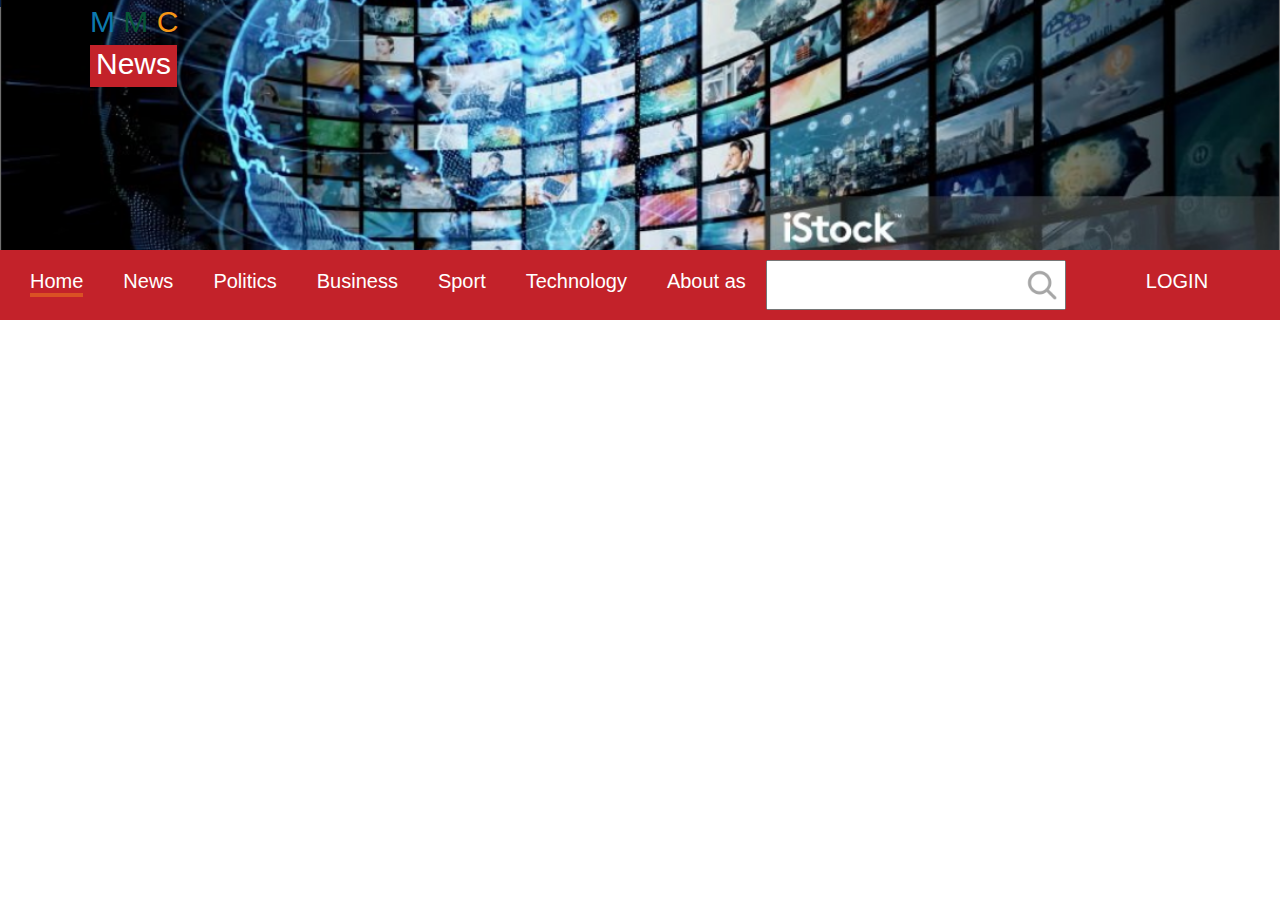
==== index.html @ 2111e3d0 "nav-bar final atemt" ====
<!DOCTYPE html>
<html lang="en">
<head>
    <meta charset="UTF-8">
    <meta name="viewport" content="width=device-width, initial-scale=1.0">
    <title>HF2M</title>
    <link rel="stylesheet" href="Style/style.css">
</head>
<body>
    <header>
        <div class="bgimg">
            <img src="asedes/img/BGIMG.png" alt="bake grawind img">
        </div>
        <div class="logo">
            <img src="asedes/img/LOGO.png" alt="logo">
            <div class="logotext">
                <span class="blue">M</span>
                <span class="green">M</span>
                <span class="orange">C</span>
            </div>
            <div class="logoNews">News</div>
        </div>
        <nav class="nav_bar">
            <div class="nav_item">
                <ul>
                    <li>
                        <a href="#" active = true>Home</a>
                        <div class="nav_item_underline"></div>
                    </li>

                    <li id="admen">
                        <a href="#" active = false>News</a>
                        <div class="nav_item_underline"></div>
                    </li>

                    <li>
                        <a href="#" active = false>Politics</a>
                        <div class="nav_item_underline"></div>
                    </li>

                    <li>
                        <a href="#" active = false>Business</a>
                        <div class="nav_item_underline"></div>
                    </li>

                    <li>
                        <a href="#" active = false>Sport</a>
                        <div class="nav_item_underline"></div>
                    </li>
                    
                    <li>
                        <a href="#" active = false>Technology</a>
                        <div class="nav_item_underline"></div>
                    </li>

                    <li>
                        <a href="#" active = false>About as</a>
                        <div class="nav_item_underline"></div>
                    </li>

                    <div class="sarch">
                        <input type="text" class="sharth" name="sarch">
                        <img src="asedes/img/sarch.png" alt="sarch">
                    </div>
                    
                    <li>
                        <a href="#" log_in = false>LOGIN</a>
                        <div class="nav_item_underline"></div>
                    </li>

                </ul>
            </div>
        </nav>
        
    </header>

    <main>
    </main>
</body>
</html>
---- Style/style.css ----
:root{
    /* color */
    --bgnav: #c3222a;
}

*{
    margin: 0;
    padding: 0;
    font-family: 'Segoe UI', Tahoma, Geneva, Verdana, sans-serif;
    box-sizing: border-box;
    /* background-color: #30070756; */
}

.bgimg img{
    width: 100%;
    height: 250px;
    object-fit: cover;
    display: block;
}

.logo{
    position: absolute;
    top: 0;
    width: 200px;
    font-size: 30px;
}

.logo .logoimg{
    width: 135px;
    height: 135px;
    color: #000;
}

.logo img{
    position: inherit;
    top: -20px;
    left: -20px;
    width: 135px;
}

.logo .logotext{
    top: 5px;
    left: 90px;
    position: inherit;
    color: #300707;
}

.logotext .blue{
    color: #0d79ae;
}

.logotext .green{
    color: #075636;
}

.logotext .orange{
    color: #f69616;
}

.logo .logoNews{
    position: inherit;
    top: 45px;
    left: 90px;
    color: #fff;
    background-color: var(--bgnav);
    padding: 6px;
    padding-top: 2px;
}

.nav_bar{
    background-color:  var(--bgnav);
    padding: 20px 10px;
    display: flex;
    height: 70px;
}

.nav_item{
    display: flex;
}

.nav_item ul{
    justify-content: space-between;
    display: flex;
}

.nav_item li{
    display: inline-block;
    text-decoration: none;
    font-size: 20px;
    padding: 0 20px;
}

.nav_item li:last-child{
    margin-left: 60px;
}

.nav_item a{
    display: block;
    text-decoration: none;
    color: #fff;
}

.nav_item a:hover{
    color: #fcc7c7;
}

.nav_item_underline{
    display: block;
    width: 0px;
    height: 2px;
    border: 2px solid  var(--bgnav);
    transition: .5s;
}

.nav_item a:hover ~ .nav_item_underline{
    width: 100%;
    border: 2px solid #da5124;
    transition: .5s;
}

.nav_item a[active = true] ~ .nav_item_underline{
    width: 100%;
    border: 2px solid #da5124;
}

.nav_item .sarch{
position: relative;
}

.sarch input{
    margin-top: -10px;
    width: 300px;
    height: 50px;
}

.sarch img{
    margin-top: -5px;
    position: absolute;
    right: 5px;
}

.nav_item a[log_in = true]{
    display: none;
}
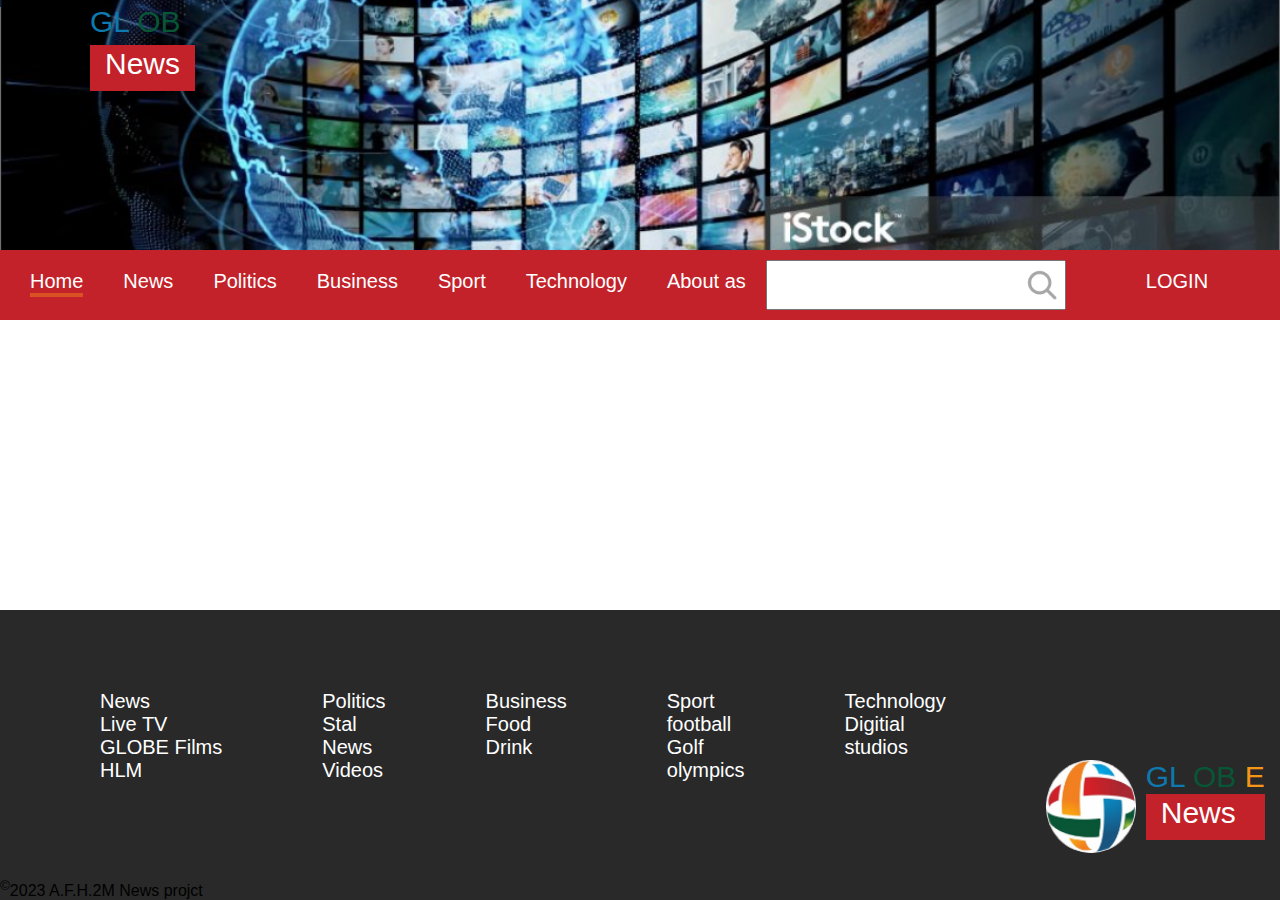
==== commit 8da5112c: "footer" ====
--- a/index.html
+++ b/index.html
@@ -6,75 +6,144 @@
     <title>HF2M</title>
     <link rel="stylesheet" href="Style/style.css">
 </head>
-<body>
-    <header>
-        <div class="bgimg">
-            <img src="asedes/img/BGIMG.png" alt="bake grawind img">
-        </div>
-        <div class="logo">
-            <img src="asedes/img/LOGO.png" alt="logo">
-            <div class="logotext">
-                <span class="blue">M</span>
-                <span class="green">M</span>
-                <span class="orange">C</span>
+    <body>
+        <header>
+            <div class="bgimg">
+                <img src="asedes/img/BGIMG.png" alt="bake grawind img">
             </div>
-            <div class="logoNews">News</div>
-        </div>
-        <nav class="nav_bar">
-            <div class="nav_item">
-                <ul>
-                    <li>
-                        <a href="#" active = true>Home</a>
-                        <div class="nav_item_underline"></div>
-                    </li>
+            <div class="logo">
+                <img src="asedes/img/LOGO.png" alt="logo">
+                <div class="logotext">
+                    <span class="blue">GL</span>
+                    <span class="green">OB</span>
+                    <span class="orange">E</span>
+                </div>
+                <div class="logoNews">News</div>
+            </div>
+            <nav class="nav_bar">
+                <div class="nav_item">
+                    <ul>
+                        <li>
+                            <a href="#" active = true>Home</a>
+                            <div class="nav_item_underline"></div>
+                        </li>
 
-                    <li id="admen">
-                        <a href="#" active = false>News</a>
-                        <div class="nav_item_underline"></div>
-                    </li>
+                        <li id="admen">
+                            <a href="#" active = false>News</a>
+                            <div class="nav_item_underline"></div>
+                        </li>
 
-                    <li>
-                        <a href="#" active = false>Politics</a>
-                        <div class="nav_item_underline"></div>
-                    </li>
+                        <li>
+                            <a href="#" active = false>Politics</a>
+                            <div class="nav_item_underline"></div>
+                        </li>
 
-                    <li>
-                        <a href="#" active = false>Business</a>
-                        <div class="nav_item_underline"></div>
-                    </li>
+                        <li>
+                            <a href="#" active = false>Business</a>
+                            <div class="nav_item_underline"></div>
+                        </li>
 
-                    <li>
-                        <a href="#" active = false>Sport</a>
-                        <div class="nav_item_underline"></div>
-                    </li>
-                    
-                    <li>
-                        <a href="#" active = false>Technology</a>
-                        <div class="nav_item_underline"></div>
-                    </li>
+                        <li>
+                            <a href="#" active = false>Sport</a>
+                            <div class="nav_item_underline"></div>
+                        </li>
+                        
+                        <li>
+                            <a href="#" active = false>Technology</a>
+                            <div class="nav_item_underline"></div>
+                        </li>
 
-                    <li>
-                        <a href="#" active = false>About as</a>
-                        <div class="nav_item_underline"></div>
-                    </li>
+                        <li>
+                            <a href="#" active = false>About as</a>
+                            <div class="nav_item_underline"></div>
+                        </li>
 
-                    <div class="sarch">
-                        <input type="text" class="sharth" name="sarch">
-                        <img src="asedes/img/sarch.png" alt="sarch">
+                        <div class="sarch">
+                            <input type="text" class="sharth" name="sarch">
+                            <img src="asedes/img/sarch.png" alt="sarch">
+                        </div>
+                        
+                        <li>
+                            <a href="#" log_in = false>LOGIN</a>
+                            <div class="nav_item_underline"></div>
+                        </li>
+
+                    </ul>
+                </div>
+            </nav>
+            
+        </header>
+
+        <main>
+            
+        </main>
+
+        <footer>
+            <div class="F_left">
+                <div class="F_top">
+                    <div class="f_News">
+                        <ul>
+                            <li><a href="#">News</a></li>
+                            <li><a href="#">Live TV</a></li>
+                            <li><a href="#">GLOBE Films</a></li>
+                            <li><a href="#">HLM</a></li>
+                        </ul>
+                    </div>
+                    <div class="f_Politics">
+                        <ul>
+                            <li><a href="#">Politics</a></li>
+                            <li><a href="#">Stal</a></li>
+                            <li><a href="#">News</a></li>
+                            <li><a href="#">Videos</a></li>
+                        </ul>
+                    </div>
+                    <div class="f_Business">
+                        <ul>
+                            <li><a href="#">Business</a></li>
+                            <li><a href="#">Food</a></li>
+                            <li><a href="#">Drink</a></li>
+                        </ul>
+                    </div>
+                    <div class="f_Sport">
+                        <ul>
+                            <li><a href="#">Sport</a></li>
+                            <li><a href="#">football</a></li>
+                            <li><a href="#">Golf</a></li>
+                            <li><a href="#">olympics</a></li>
+                        </ul>
+                    </div>
+                    <div class="f_Technology">
+                        <ul>
+                            <li><a href="#">Technology</a></li>
+                            <li><a href="#">Digitial</a></li>
+                            <li><a href="#">studios</a></li>
+                        </ul>
+                    </div>
+                </div>
+                
+                <div class="F_bottom">
+                    <div class="copy_rigth"><sup>&copy;</sup>2023 A.F.H.2M News projct</div>
+                </div>
+                
+            </div>
+            
+            <div class="F_rigth">
+                <div class="F_logo">
+                    <div class="logoimg">
+                        <img src="asedes/img/LOGO_F.png" alt="logo">
+                    </div>
+                    <div class="text">
+                        <div class="logotext">
+                            <span class="blue">GL</span>
+                            <span class="green">OB</span>
+                            <span class="orange">E</span>
+                        </div>
+                        <div class="logoNews">News</div>
                     </div>
                     
-                    <li>
-                        <a href="#" log_in = false>LOGIN</a>
-                        <div class="nav_item_underline"></div>
-                    </li>
-
-                </ul>
+                </div>
             </div>
-        </nav>
-        
-    </header>
-
-    <main>
-    </main>
-</body>
+            
+        </footer>
+    </body>
 </html>--- a/Style/style.css
+++ b/Style/style.css
@@ -1,6 +1,20 @@
 :root{
     /* color */
     --bgnav: #c3222a;
+    --ligth_bgnav:#fcc7c7;
+    --blue:#0d79ae;
+    --footer:#292929;
+    --ligth_footer:#7a7a7a;
+    --green:#075636;
+    --orange:#f69616;
+    --white:#fff;
+    --dake_orange:#da5124;
+
+    /* sizes */
+    --footer_height: 290px;
+    --bging_height: 250px;
+    --nav_bar_height: 70px;
+    --header_height: (var(--bging_height) + var(--nav_bar_height));
 }
 
 *{
@@ -13,7 +27,7 @@
 
 .bgimg img{
     width: 100%;
-    height: 250px;
+    height: var(--bging_height);
     object-fit: cover;
     display: block;
 }
@@ -39,39 +53,41 @@
 }
 
 .logo .logotext{
+    cursor: default;
+    position: inherit;
     top: 5px;
     left: 90px;
-    position: inherit;
-    color: #300707;
+    
 }
 
 .logotext .blue{
-    color: #0d79ae;
+    color: var(--blue);
 }
 
 .logotext .green{
-    color: #075636;
+    color: var(--green);
 }
 
 .logotext .orange{
-    color: #f69616;
+    color: var(--orange);
 }
 
 .logo .logoNews{
+    cursor: default;
     position: inherit;
     top: 45px;
     left: 90px;
-    color: #fff;
+    color: var(--white);
     background-color: var(--bgnav);
-    padding: 6px;
-    padding-top: 2px;
+    padding: 2px 15px 10px 15px;
 }
 
 .nav_bar{
+    width: 100%;
     background-color:  var(--bgnav);
     padding: 20px 10px;
     display: flex;
-    height: 70px;
+    height: var(--nav_bar_height);
 }
 
 .nav_item{
@@ -85,7 +101,6 @@
 
 .nav_item li{
     display: inline-block;
-    text-decoration: none;
     font-size: 20px;
     padding: 0 20px;
 }
@@ -97,11 +112,11 @@
 .nav_item a{
     display: block;
     text-decoration: none;
-    color: #fff;
+    color: var(--white);
 }
 
 .nav_item a:hover{
-    color: #fcc7c7;
+    color: var(--ligth_bgnav);
 }
 
 .nav_item_underline{
@@ -114,13 +129,13 @@
 
 .nav_item a:hover ~ .nav_item_underline{
     width: 100%;
-    border: 2px solid #da5124;
+    border: 2px solid var(--dake_orange);
     transition: .5s;
 }
 
 .nav_item a[active = true] ~ .nav_item_underline{
     width: 100%;
-    border: 2px solid #da5124;
+    border: 2px solid var(--dake_orange);
 }
 
 .nav_item .sarch{
@@ -141,4 +156,70 @@
 
 .nav_item a[log_in = true]{
     display: none;
-}+}
+
+/* MAIN */
+main{
+    height: calc(100vh - (var(--header_height) + var(--footer_height)));
+}
+
+/* FOOTER */
+footer{
+    position: relative;
+    width: 100%;
+    height: var(--footer_height);
+    background-color: var(--footer);
+    display: flex;
+}
+
+footer .F_top{
+    display: flex;
+    margin: 30px 50px;
+}
+
+.F_top ul{
+    margin: 50px;
+}
+
+.F_top li{
+    list-style: none;
+    font-size: 20px;
+}
+
+.F_top a{
+    display: block;
+    text-decoration: none;
+    color: var(--white);
+}
+
+.F_top a:hover{
+    color: var(--ligth_footer);
+}
+
+footer .F_bottom{
+    cursor: default;
+    position: absolute;
+    bottom: 0;
+}
+
+footer .F_rigth{
+    margin-top: 150px;
+}
+
+.F_rigth .F_logo{
+    display: flex;
+    font-size: 30px;
+}
+
+.F_logo img{
+    width: 90px;
+    margin-right: 10px;
+}
+
+.F_logo .logoNews{
+    display: block;
+    cursor: default;
+    color: var(--white);
+    background-color: var(--bgnav);
+    padding: 2px 15px 10px 15px;
+}
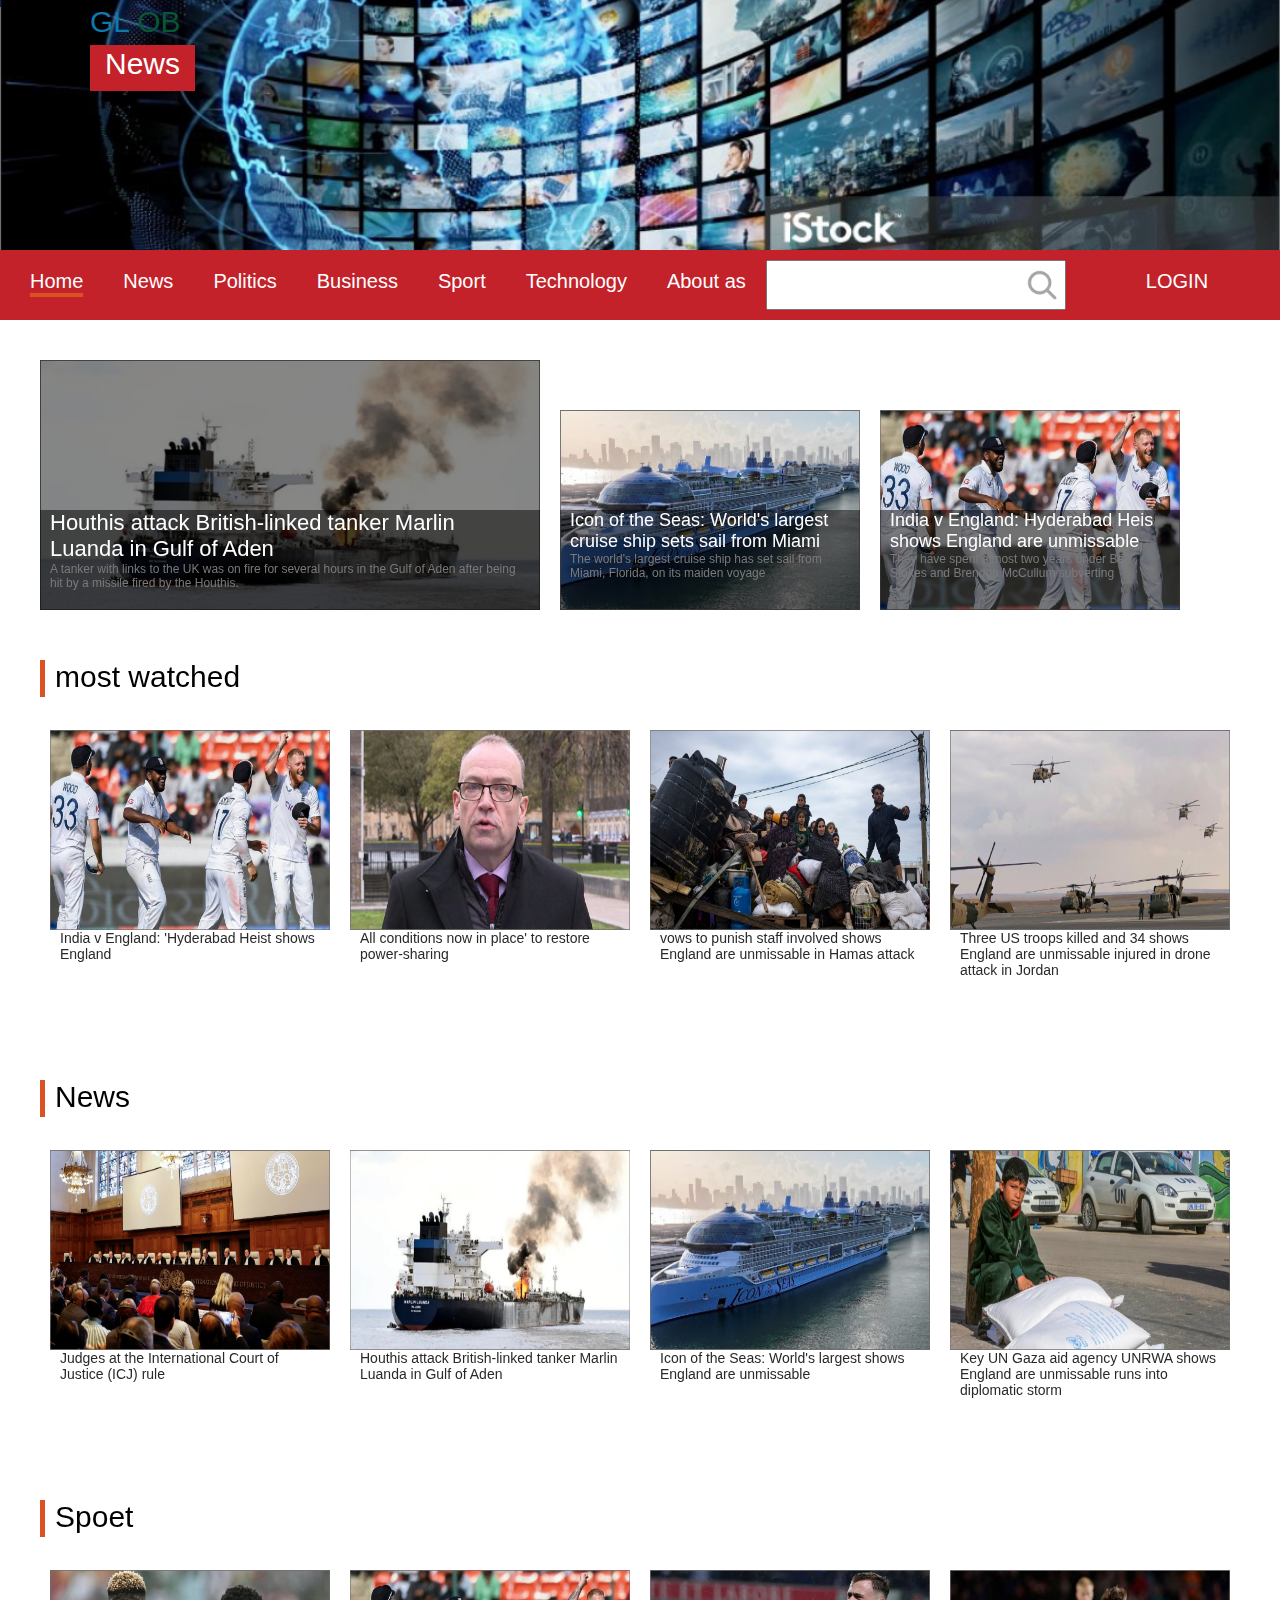
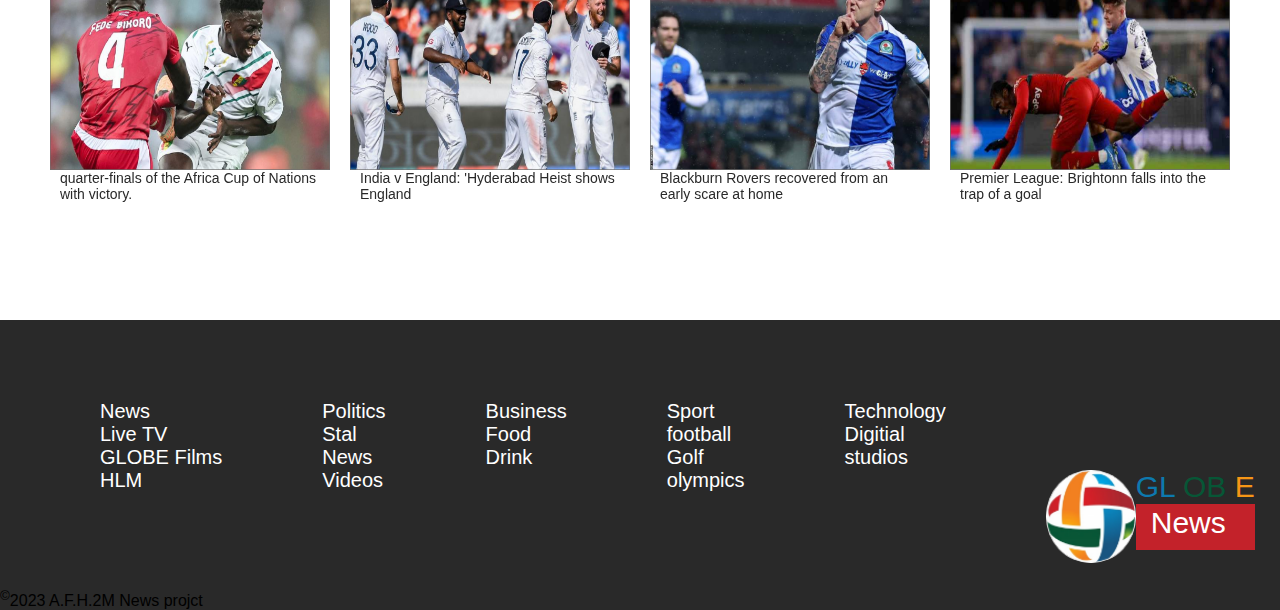
==== commit 09c6bf6d: "home content" ====
--- a/index.html
+++ b/index.html
@@ -75,7 +75,195 @@
         </header>
 
         <main>
-            
+            <div class="HOME" id="HOME">
+                <div class="hot">
+                    <div class="main_card">
+                        <img src="asedes/img/News/‏‏لقطة الشاشة (58).png" alt="">
+                        <div class="ops"></div>
+                        <div class="text">
+                            <p>Houthis attack British-linked tanker
+                                Marlin Luanda in Gulf of Aden
+                            </p>
+                            <div class="sup_title">
+                                <p>A tanker with links to the UK was on fire for several hours in the Gulf of Aden
+                                    after being hit by a missile fired by the Houthis.
+                                </p>
+                            </div>
+                            
+                        </div>
+                    </div>
+
+                    <div class="sup_card">
+                        <img src="asedes/img/News/‏‏لقطة الشاشة (63).png" alt="">
+                        <div class="text">
+                            <p>
+                                Icon of the Seas: World's largest
+                                cruise ship sets sail from Miami
+                            </p>
+                                <div class="sup_title">
+                                    <p>
+                                        The world's largest cruise ship has set sail
+                                        from Miami, Florida, on its maiden voyage
+                                    </p>
+                                </div>
+                        </div>
+                    </div>
+
+                    <div class="sup_card">
+                        <img src="asedes/img/Soprt/_132486489_stokes1.png" alt="">
+                        <div class="text">
+                            <p>
+                                India v England: Hyderabad Heis
+                                shows England are unmissable
+                            </p>
+                                <div class="sup_title">
+                                    <p>
+                                        They have spent almost two years under Ben
+                                        Stokes and Brendon McCullum subverting
+                                    </p>
+                                </div>
+                        </div>
+                    </div>
+
+                </div>
+
+                <div class="most_watched">
+                    <div class="title">most watched</div>
+                    
+                    <div class="sup_card">
+                        <img src="asedes/img/Soprt/_132486489_stokes1.png" alt="">
+                        <div class="text">
+                            <p>
+                                India v England: 'Hyderabad 
+                                Heist shows England
+                            </p>
+                        </div>
+                    </div>
+
+                    <div class="sup_card">
+                        <img src="asedes/img/News/skynews-chris-heaton-harris_6437929.png" alt="">
+                        <div class="text">
+                            <p>
+                                All conditions now in place' to 
+                                restore power-sharing 
+                            </p>
+                        </div>
+                    </div>
+
+                    <div class="sup_card">
+                        <img src="asedes/img/News/skynews-israel-gaza-rafah_6434705.png" alt="">
+                        <div class="text">
+                            <p>
+                                vows to punish staff involved shows England are unmissable
+                                in Hamas attack
+                            </p>
+                        </div>
+                    </div>
+
+                    <div class="sup_card">
+                        <img src="asedes/img/News/skynews-jordan-united-states_6436207.png" alt="">
+                        <div class="text">
+                            <p>
+                                Three US troops killed and 34 shows England are unmissable
+                                injured in drone attack in Jordan
+                            </p>
+                        </div>
+                    </div>
+
+                </div>
+
+                <div class="most_watched">
+                    <div class="title">News</div>
+                    
+                    <div class="sup_card">
+                        <img src="asedes/img/News/skynews-the-hague-court_6434004.png" alt="">
+                        <div class="text">
+                            <p>
+                                Judges at the International 
+                                Court of Justice (ICJ) rule
+                            </p>
+                        </div>
+                    </div>
+
+                    <div class="sup_card">
+                        <img src="asedes/img/News/‏‏لقطة الشاشة (58).png" alt="">
+                        <div class="text">
+                            <p>
+                                Houthis attack British-linked tanker
+                                Marlin Luanda in Gulf of Aden
+                            </p>
+                        </div>
+                    </div>
+
+                    <div class="sup_card">
+                        <img src="asedes/img/News/‏‏لقطة الشاشة (63).png" alt="">
+                        <div class="text">
+                            <p>
+                                Icon of the Seas: World's largest shows England are unmissable
+                            
+
+                            </p>
+                        </div>
+                    </div>
+
+                    <div class="sup_card">
+                        <img src="asedes/img/News/‏‏لقطة الشاشة (75).png" alt="">
+                        <div class="text">
+                            <p>
+                                Key UN Gaza aid agency UNRWA shows England are unmissable
+                                runs into diplomatic storm
+                            </p>
+                        </div>
+                    </div>
+
+                </div>
+
+                <div class="most_watched">
+                    <div class="title">Spoet</div>
+                    
+                    <div class="sup_card">
+                        <img src="asedes/img/Soprt/_132487331_emilionsuereactsaftermissedpenequatorialguineavsguinea.png" alt="">
+                        <div class="text">
+                            <p>
+                                quarter-finals of the Africa 
+                                Cup of Nations with victory.
+
+                            </p>
+                        </div>
+                    </div>
+
+                    <div class="sup_card">
+                        <img src="asedes/img/Soprt/_132486489_stokes1.png" alt="">
+                        <div class="text">
+                            <p>
+                                India v England: 'Hyderabad
+                                Heist shows England
+                            </p>
+                        </div>
+                    </div>
+
+                    <div class="sup_card">
+                        <img src="asedes/img/Soprt/_132498011_gettyimages-1970907663.png" alt="">
+                        <div class="text">
+                            <p>
+                                Blackburn Rovers recovered
+                                from an early scare at home 
+                            </p>
+                        </div>
+                    </div>
+
+                    <div class="sup_card">
+                        <img src="asedes/img/Soprt/9188366_1705959964.png" alt="">
+                        <div class="text">
+                            <p>
+                                Premier League: Brightonn
+                                falls into the trap of a goal
+                            </p>
+                        </div>
+                    </div>
+
+                </div>
+            </div>
         </main>
 
         <footer>
--- a/Style/style.css
+++ b/Style/style.css
@@ -83,6 +83,8 @@
 }
 
 .nav_bar{
+    position: sticky;
+    top: 0;
     width: 100%;
     background-color:  var(--bgnav);
     padding: 20px 10px;
@@ -160,7 +162,123 @@
 
 /* MAIN */
 main{
-    height: calc(100vh - (var(--header_height) + var(--footer_height)));
+    height: calc(100% - (var(--header_height) + var(--footer_height)));
+}
+main .HOME{
+    display: block;
+}
+.HOME .hot{
+    display: flex;
+    margin: 20px;
+    padding: 10px;
+}
+
+.HOME img{
+    display: block;
+}
+
+.hot .main_card{
+    position: relative;
+    display: block;
+    margin: 10px;
+}
+
+.hot .sup_card{
+    position: relative;
+    display: block;
+    margin: 10px;
+    margin-top: 60px;
+}
+
+main .most_watched{
+    position: relative;
+    display: flex;
+    margin: 30px;
+    padding: 10px;
+}
+
+.most_watched .title{
+    border-left: 5px solid var(--dake_orange);
+    padding: 0 0 3px 10px;
+    font-size: 30px;
+    position: absolute;
+    top: 0;
+}
+
+.most_watched .sup_card{
+    position: relative;
+    display: block;
+    margin: 10px;
+    margin-top: 60px;
+}
+
+.main_card img{
+    width: 500px;
+    height: 250px;
+}
+
+.hot .sup_card img{
+    width: 300px;
+    height: 200px;
+}
+
+.most_watched .sup_card img{
+    width: 100%;
+    height: 200px;
+}
+
+.main_card .ops{
+    position: absolute;
+    bottom: 0;
+    width: 100%;
+    height: 100%;
+    background-color: #00000079;
+    transition: 1s;
+}
+
+.main_card .ops:hover{
+    background-color: #00000041;
+    transition: .8s;
+}
+
+.main_card .text{
+    position: absolute;
+    bottom: 0;
+    width: 100%;
+    height: 100px;
+    padding: 0 10px;
+    background-color: #00000080;
+    font-size: 22px;
+    color: var(--white);
+}
+
+
+.sup_card .text{
+    position: absolute;
+    bottom: 0;
+    width: 100%;
+    height: 100px;
+    padding: 0 10px;
+    background-color: #00000080;
+    font-size: 18px;
+    color: var(--white);
+}
+
+.most_watched .sup_card{
+    width: 25%;
+    align-items: center;
+}
+
+.most_watched .sup_card .text{
+    position: relative;
+    font-size: 14px;
+    background-color: transparent;
+    color: var(--footer);
+}
+
+.sup_title p{
+    color: var(--ligth_footer);
+    font-size: 12px;
 }
 
 /* FOOTER */
@@ -213,7 +331,6 @@
 
 .F_logo img{
     width: 90px;
-    margin-right: 10px;
 }
 
 .F_logo .logoNews{
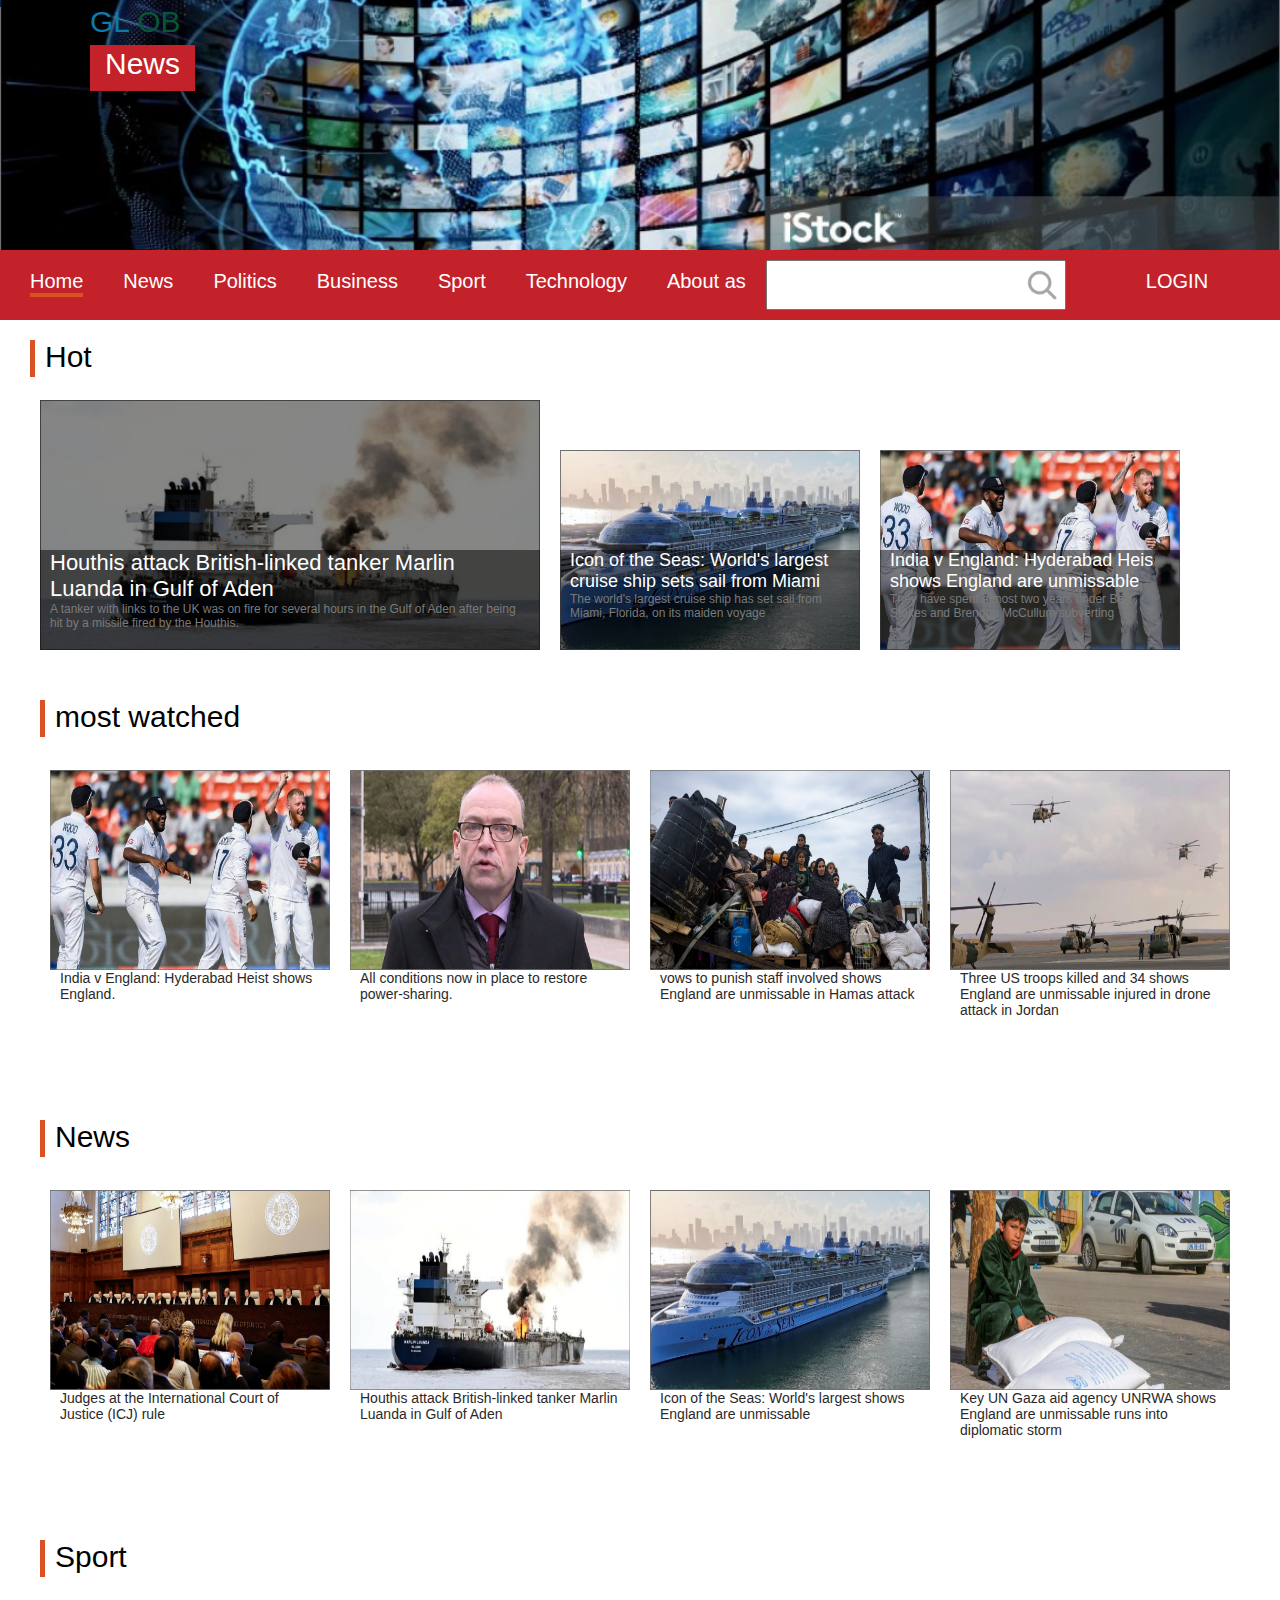
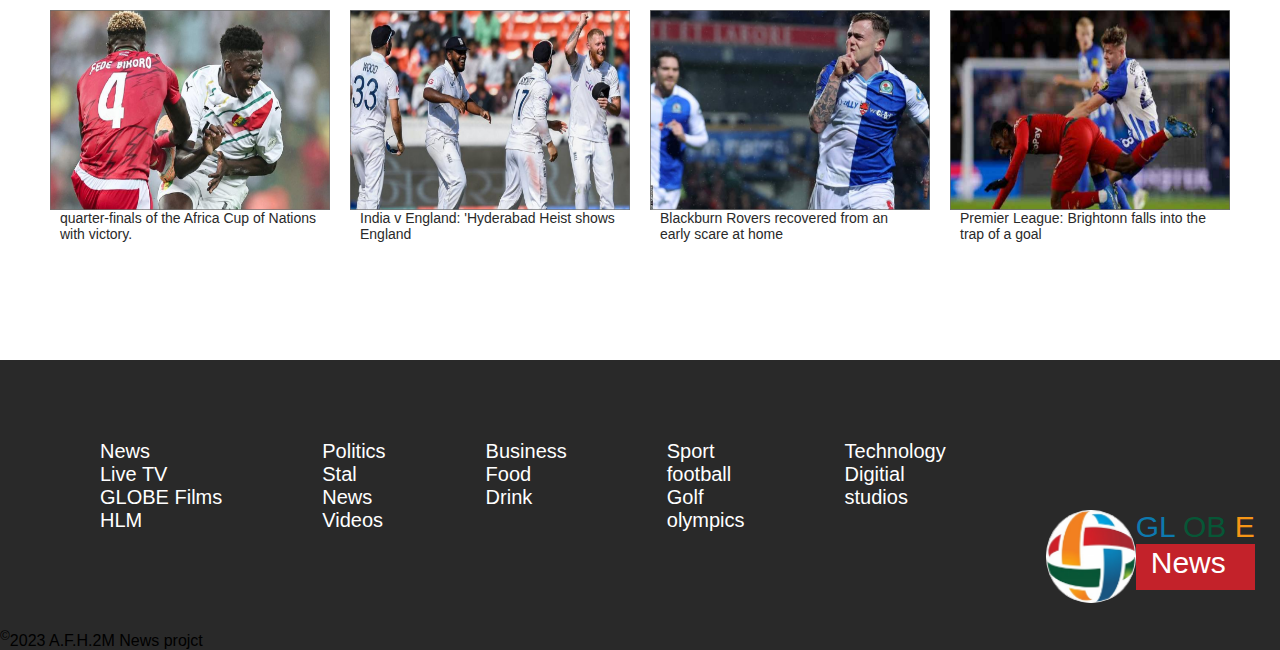
==== commit 48831d21: "News, Politics, Business, Sport, Technology pages completed" ====
--- a/index.html
+++ b/index.html
@@ -77,6 +77,8 @@
         <main>
             <div class="HOME" id="HOME">
                 <div class="hot">
+                    <div class="title">Hot</div>
+
                     <div class="main_card">
                         <img src="asedes/img/News/‏‏لقطة الشاشة (58).png" alt="">
                         <div class="ops"></div>
@@ -134,8 +136,7 @@
                         <img src="asedes/img/Soprt/_132486489_stokes1.png" alt="">
                         <div class="text">
                             <p>
-                                India v England: 'Hyderabad 
-                                Heist shows England
+                                India v England: Hyderabad Heist shows England.
                             </p>
                         </div>
                     </div>
@@ -144,18 +145,16 @@
                         <img src="asedes/img/News/skynews-chris-heaton-harris_6437929.png" alt="">
                         <div class="text">
                             <p>
-                                All conditions now in place' to 
-                                restore power-sharing 
-                            </p>
-                        </div>
-                    </div>
-
-                    <div class="sup_card">
-                        <img src="asedes/img/News/skynews-israel-gaza-rafah_6434705.png" alt="">
-                        <div class="text">
-                            <p>
-                                vows to punish staff involved shows England are unmissable
-                                in Hamas attack
+                                All conditions now in place to restore power-sharing.
+                            </p>
+                        </div>
+                    </div>
+
+                    <div class="sup_card">
+                        <img src="asedes/img/News/skynews-israel-gaza-rafah_6434705.png" alt="">
+                        <div class="text">
+                            <p>
+                                vows to punish staff involved shows England are unmissable in Hamas attack
                             </p>
                         </div>
                     </div>
@@ -164,8 +163,7 @@
                         <img src="asedes/img/News/skynews-jordan-united-states_6436207.png" alt="">
                         <div class="text">
                             <p>
-                                Three US troops killed and 34 shows England are unmissable
-                                injured in drone attack in Jordan
+                                Three US troops killed and 34 shows England are unmissable injured in drone attack in Jordan
                             </p>
                         </div>
                     </div>
@@ -219,7 +217,7 @@
                 </div>
 
                 <div class="most_watched">
-                    <div class="title">Spoet</div>
+                    <div class="title">Sport</div>
                     
                     <div class="sup_card">
                         <img src="asedes/img/Soprt/_132487331_emilionsuereactsaftermissedpenequatorialguineavsguinea.png" alt="">
@@ -262,6 +260,441 @@
                         </div>
                     </div>
 
+                </div>
+            </div>
+
+            <div class="NEWS" id="NEWS">
+                <div class="main_contant">
+                    <div class="title">News</div>
+
+                    <div class="contant_card">
+                        <img src="asedes/img/News/skynews-israel-gaza-rafah_6434705.png" alt="">
+                        <div class="text">
+                            <p>
+                                vows to punish staff involved shows England are unmissable in Hamas attack
+                            </p>
+                        </div>
+                    </div>
+
+                    <div class="contant_card">
+                        <img src="asedes/img/News/skynews-israel-gaza-rafah_6434705.png" alt="">
+                        <div class="text">
+                            <p>
+                                vows to punish staff involved shows England are unmissable in Hamas attack
+                            </p>
+                        </div>
+                    </div>
+
+                    <div class="contant_card">
+                        <img src="asedes/img/News/skynews-israel-gaza-rafah_6434705.png" alt="">
+                        <div class="text">
+                            <p>
+                                vows to punish staff involved shows England are unmissable in Hamas attack
+                            </p>
+                        </div>
+                    </div>
+
+                    <div class="contant_card">
+                        <img src="asedes/img/News/skynews-israel-gaza-rafah_6434705.png" alt="">
+                        <div class="text">
+                            <p>
+                                vows to punish staff involved shows England are unmissable in Hamas attack
+                            </p>
+                        </div>
+                    </div>
+
+                    <div class="contant_card">
+                        <img src="asedes/img/News/skynews-israel-gaza-rafah_6434705.png" alt="">
+                        <div class="text">
+                            <p>
+                                vows to punish staff involved shows England are unmissable in Hamas attack
+                            </p>
+                        </div>
+                    </div>
+
+                    <div class="contant_card">
+                        <img src="asedes/img/News/skynews-israel-gaza-rafah_6434705.png" alt="">
+                        <div class="text">
+                            <p>
+                                vows to punish staff involved shows England are unmissable in Hamas attack
+                            </p>
+                        </div>
+                    </div>
+
+                    <div class="contant_card">
+                        <img src="asedes/img/News/skynews-israel-gaza-rafah_6434705.png" alt="">
+                        <div class="text">
+                            <p>
+                                vows to punish staff involved shows England are unmissable in Hamas attack
+                            </p>
+                        </div>
+                    </div>
+
+                    <div class="contant_card">
+                        <img src="asedes/img/News/skynews-israel-gaza-rafah_6434705.png" alt="">
+                        <div class="text">
+                            <p>
+                                vows to punish staff involved shows England are unmissable in Hamas attack
+                            </p>
+                        </div>
+                    </div>
+
+                    <div class="contant_card">
+                        <img src="asedes/img/News/skynews-israel-gaza-rafah_6434705.png" alt="">
+                        <div class="text">
+                            <p>
+                                vows to punish staff involved shows England are unmissable in Hamas attack
+                            </p>
+                        </div>
+                    </div>
+                </div>
+            </div>
+
+            <div class="POLITICS" id="POLITICS">
+                <div class="main_contant">
+                    <div class="title">Politics</div>
+
+                    <div class="contant_card">
+                        <img src="asedes/img/News/skynews-israel-gaza-rafah_6434705.png" alt="">
+                        <div class="text">
+                            <p>
+                                vows to punish staff involved shows England are unmissable in Hamas attack
+                            </p>
+                        </div>
+                    </div>
+
+                    <div class="contant_card">
+                        <img src="asedes/img/News/skynews-israel-gaza-rafah_6434705.png" alt="">
+                        <div class="text">
+                            <p>
+                                vows to punish staff involved shows England are unmissable in Hamas attack
+                            </p>
+                        </div>
+                    </div>
+
+                    <div class="contant_card">
+                        <img src="asedes/img/News/skynews-israel-gaza-rafah_6434705.png" alt="">
+                        <div class="text">
+                            <p>
+                                vows to punish staff involved shows England are unmissable in Hamas attack
+                            </p>
+                        </div>
+                    </div>
+
+                    <div class="contant_card">
+                        <img src="asedes/img/News/skynews-israel-gaza-rafah_6434705.png" alt="">
+                        <div class="text">
+                            <p>
+                                vows to punish staff involved shows England are unmissable in Hamas attack
+                            </p>
+                        </div>
+                    </div>
+
+                    <div class="contant_card">
+                        <img src="asedes/img/News/skynews-israel-gaza-rafah_6434705.png" alt="">
+                        <div class="text">
+                            <p>
+                                vows to punish staff involved shows England are unmissable in Hamas attack
+                            </p>
+                        </div>
+                    </div>
+
+                    <div class="contant_card">
+                        <img src="asedes/img/News/skynews-israel-gaza-rafah_6434705.png" alt="">
+                        <div class="text">
+                            <p>
+                                vows to punish staff involved shows England are unmissable in Hamas attack
+                            </p>
+                        </div>
+                    </div>
+
+                    <div class="contant_card">
+                        <img src="asedes/img/News/skynews-israel-gaza-rafah_6434705.png" alt="">
+                        <div class="text">
+                            <p>
+                                vows to punish staff involved shows England are unmissable in Hamas attack
+                            </p>
+                        </div>
+                    </div>
+
+                    <div class="contant_card">
+                        <img src="asedes/img/News/skynews-israel-gaza-rafah_6434705.png" alt="">
+                        <div class="text">
+                            <p>
+                                vows to punish staff involved shows England are unmissable in Hamas attack
+                            </p>
+                        </div>
+                    </div>
+
+                    <div class="contant_card">
+                        <img src="asedes/img/News/skynews-israel-gaza-rafah_6434705.png" alt="">
+                        <div class="text">
+                            <p>
+                                vows to punish staff involved shows England are unmissable in Hamas attack
+                            </p>
+                        </div>
+                    </div>
+                </div>
+            </div>
+
+            <div class="BUSINESS" id="BUSINESS">
+                <div class="main_contant">
+                    <div class="title">Business</div>
+
+                    <div class="contant_card">
+                        <img src="asedes/img/News/skynews-israel-gaza-rafah_6434705.png" alt="">
+                        <div class="text">
+                            <p>
+                                vows to punish staff involved shows England are unmissable in Hamas attack
+                            </p>
+                        </div>
+                    </div>
+
+                    <div class="contant_card">
+                        <img src="asedes/img/News/skynews-israel-gaza-rafah_6434705.png" alt="">
+                        <div class="text">
+                            <p>
+                                vows to punish staff involved shows England are unmissable in Hamas attack
+                            </p>
+                        </div>
+                    </div>
+
+                    <div class="contant_card">
+                        <img src="asedes/img/News/skynews-israel-gaza-rafah_6434705.png" alt="">
+                        <div class="text">
+                            <p>
+                                vows to punish staff involved shows England are unmissable in Hamas attack
+                            </p>
+                        </div>
+                    </div>
+
+                    <div class="contant_card">
+                        <img src="asedes/img/News/skynews-israel-gaza-rafah_6434705.png" alt="">
+                        <div class="text">
+                            <p>
+                                vows to punish staff involved shows England are unmissable in Hamas attack
+                            </p>
+                        </div>
+                    </div>
+
+                    <div class="contant_card">
+                        <img src="asedes/img/News/skynews-israel-gaza-rafah_6434705.png" alt="">
+                        <div class="text">
+                            <p>
+                                vows to punish staff involved shows England are unmissable in Hamas attack
+                            </p>
+                        </div>
+                    </div>
+
+                    <div class="contant_card">
+                        <img src="asedes/img/News/skynews-israel-gaza-rafah_6434705.png" alt="">
+                        <div class="text">
+                            <p>
+                                vows to punish staff involved shows England are unmissable in Hamas attack
+                            </p>
+                        </div>
+                    </div>
+
+                    <div class="contant_card">
+                        <img src="asedes/img/News/skynews-israel-gaza-rafah_6434705.png" alt="">
+                        <div class="text">
+                            <p>
+                                vows to punish staff involved shows England are unmissable in Hamas attack
+                            </p>
+                        </div>
+                    </div>
+
+                    <div class="contant_card">
+                        <img src="asedes/img/News/skynews-israel-gaza-rafah_6434705.png" alt="">
+                        <div class="text">
+                            <p>
+                                vows to punish staff involved shows England are unmissable in Hamas attack
+                            </p>
+                        </div>
+                    </div>
+
+                    <div class="contant_card">
+                        <img src="asedes/img/News/skynews-israel-gaza-rafah_6434705.png" alt="">
+                        <div class="text">
+                            <p>
+                                vows to punish staff involved shows England are unmissable in Hamas attack
+                            </p>
+                        </div>
+                    </div>
+                </div>
+            </div>
+
+            <div class="SPORT" id="SPORT">
+                <div class="main_contant">
+                    <div class="title">Sport</div>
+
+                    <div class="contant_card">
+                        <img src="asedes/img/News/skynews-israel-gaza-rafah_6434705.png" alt="">
+                        <div class="text">
+                            <p>
+                                vows to punish staff involved shows England are unmissable in Hamas attack
+                            </p>
+                        </div>
+                    </div>
+
+                    <div class="contant_card">
+                        <img src="asedes/img/News/skynews-israel-gaza-rafah_6434705.png" alt="">
+                        <div class="text">
+                            <p>
+                                vows to punish staff involved shows England are unmissable in Hamas attack
+                            </p>
+                        </div>
+                    </div>
+
+                    <div class="contant_card">
+                        <img src="asedes/img/News/skynews-israel-gaza-rafah_6434705.png" alt="">
+                        <div class="text">
+                            <p>
+                                vows to punish staff involved shows England are unmissable in Hamas attack
+                            </p>
+                        </div>
+                    </div>
+
+                    <div class="contant_card">
+                        <img src="asedes/img/News/skynews-israel-gaza-rafah_6434705.png" alt="">
+                        <div class="text">
+                            <p>
+                                vows to punish staff involved shows England are unmissable in Hamas attack
+                            </p>
+                        </div>
+                    </div>
+
+                    <div class="contant_card">
+                        <img src="asedes/img/News/skynews-israel-gaza-rafah_6434705.png" alt="">
+                        <div class="text">
+                            <p>
+                                vows to punish staff involved shows England are unmissable in Hamas attack
+                            </p>
+                        </div>
+                    </div>
+
+                    <div class="contant_card">
+                        <img src="asedes/img/News/skynews-israel-gaza-rafah_6434705.png" alt="">
+                        <div class="text">
+                            <p>
+                                vows to punish staff involved shows England are unmissable in Hamas attack
+                            </p>
+                        </div>
+                    </div>
+
+                    <div class="contant_card">
+                        <img src="asedes/img/News/skynews-israel-gaza-rafah_6434705.png" alt="">
+                        <div class="text">
+                            <p>
+                                vows to punish staff involved shows England are unmissable in Hamas attack
+                            </p>
+                        </div>
+                    </div>
+
+                    <div class="contant_card">
+                        <img src="asedes/img/News/skynews-israel-gaza-rafah_6434705.png" alt="">
+                        <div class="text">
+                            <p>
+                                vows to punish staff involved shows England are unmissable in Hamas attack
+                            </p>
+                        </div>
+                    </div>
+
+                    <div class="contant_card">
+                        <img src="asedes/img/News/skynews-israel-gaza-rafah_6434705.png" alt="">
+                        <div class="text">
+                            <p>
+                                vows to punish staff involved shows England are unmissable in Hamas attack
+                            </p>
+                        </div>
+                    </div>
+                </div>
+            </div>
+
+            <div class="TECHNOLOGY" id="TECHNOLOGY">
+                <div class="main_contant">
+                    <div class="title">Technology</div>
+
+                    <div class="contant_card">
+                        <img src="asedes/img/News/skynews-israel-gaza-rafah_6434705.png" alt="">
+                        <div class="text">
+                            <p>
+                                vows to punish staff involved shows England are unmissable in Hamas attack
+                            </p>
+                        </div>
+                    </div>
+
+                    <div class="contant_card">
+                        <img src="asedes/img/News/skynews-israel-gaza-rafah_6434705.png" alt="">
+                        <div class="text">
+                            <p>
+                                vows to punish staff involved shows England are unmissable in Hamas attack
+                            </p>
+                        </div>
+                    </div>
+
+                    <div class="contant_card">
+                        <img src="asedes/img/News/skynews-israel-gaza-rafah_6434705.png" alt="">
+                        <div class="text">
+                            <p>
+                                vows to punish staff involved shows England are unmissable in Hamas attack
+                            </p>
+                        </div>
+                    </div>
+
+                    <div class="contant_card">
+                        <img src="asedes/img/News/skynews-israel-gaza-rafah_6434705.png" alt="">
+                        <div class="text">
+                            <p>
+                                vows to punish staff involved shows England are unmissable in Hamas attack
+                            </p>
+                        </div>
+                    </div>
+
+                    <div class="contant_card">
+                        <img src="asedes/img/News/skynews-israel-gaza-rafah_6434705.png" alt="">
+                        <div class="text">
+                            <p>
+                                vows to punish staff involved shows England are unmissable in Hamas attack
+                            </p>
+                        </div>
+                    </div>
+
+                    <div class="contant_card">
+                        <img src="asedes/img/News/skynews-israel-gaza-rafah_6434705.png" alt="">
+                        <div class="text">
+                            <p>
+                                vows to punish staff involved shows England are unmissable in Hamas attack
+                            </p>
+                        </div>
+                    </div>
+
+                    <div class="contant_card">
+                        <img src="asedes/img/News/skynews-israel-gaza-rafah_6434705.png" alt="">
+                        <div class="text">
+                            <p>
+                                vows to punish staff involved shows England are unmissable in Hamas attack
+                            </p>
+                        </div>
+                    </div>
+
+                    <div class="contant_card">
+                        <img src="asedes/img/News/skynews-israel-gaza-rafah_6434705.png" alt="">
+                        <div class="text">
+                            <p>
+                                vows to punish staff involved shows England are unmissable in Hamas attack
+                            </p>
+                        </div>
+                    </div>
+
+                    <div class="contant_card">
+                        <img src="asedes/img/News/skynews-israel-gaza-rafah_6434705.png" alt="">
+                        <div class="text">
+                            <p>
+                                vows to punish staff involved shows England are unmissable in Hamas attack
+                            </p>
+                        </div>
+                    </div>
                 </div>
             </div>
         </main>
--- a/Style/style.css
+++ b/Style/style.css
@@ -25,11 +25,14 @@
     /* background-color: #30070756; */
 }
 
+img{
+    display: block;
+}
+
 .bgimg img{
     width: 100%;
     height: var(--bging_height);
     object-fit: cover;
-    display: block;
 }
 
 .logo{
@@ -83,8 +86,6 @@
 }
 
 .nav_bar{
-    position: sticky;
-    top: 0;
     width: 100%;
     background-color:  var(--bgnav);
     padding: 20px 10px;
@@ -151,8 +152,8 @@
 }
 
 .sarch img{
-    margin-top: -5px;
-    position: absolute;
+    position: absolute;
+    top: -5px;
     right: 5px;
 }
 
@@ -162,19 +163,40 @@
 
 /* MAIN */
 main{
-    height: calc(100% - (var(--header_height) + var(--footer_height)));
-}
+    min-height: calc(100vh - (var(--header_height) + var(--footer_height)));
+    max-height: calc(100% - (var(--header_height) + var(--footer_height)));
+}
+
 main .HOME{
     display: block;
 }
+
+main .NEWS{
+    display: none;
+}
+
+main .POLITICS{
+    display: none;
+}
+
+main .BUSINESS{
+    display: none;
+}
+
+main .SPORT{
+    display: none;
+}
+
+main .TECHNOLOGY{
+    display: none;
+}
+
 .HOME .hot{
+    position: relative;
     display: flex;
     margin: 20px;
     padding: 10px;
-}
-
-.HOME img{
-    display: block;
+    padding-top: 50px;
 }
 
 .hot .main_card{
@@ -197,7 +219,7 @@
     padding: 10px;
 }
 
-.most_watched .title{
+.title{
     border-left: 5px solid var(--dake_orange);
     padding: 0 0 3px 10px;
     font-size: 30px;
@@ -281,6 +303,31 @@
     font-size: 12px;
 }
 
+main .main_contant{
+    position: relative;
+    margin: 20px;
+    margin-top: 60px;
+    padding: 10px;
+}
+
+.main_contant .contant_card{
+    display: flex;
+    margin: 20px;
+    margin-top: 60px;
+}
+
+.contant_card img{
+    width: 300px;
+    height: 200px;
+}
+
+.contant_card .text{
+    width: 100%;
+    padding: 20px 30px;
+    font-size: 28px;
+    color: var(--footer);
+}
+
 /* FOOTER */
 footer{
     position: relative;
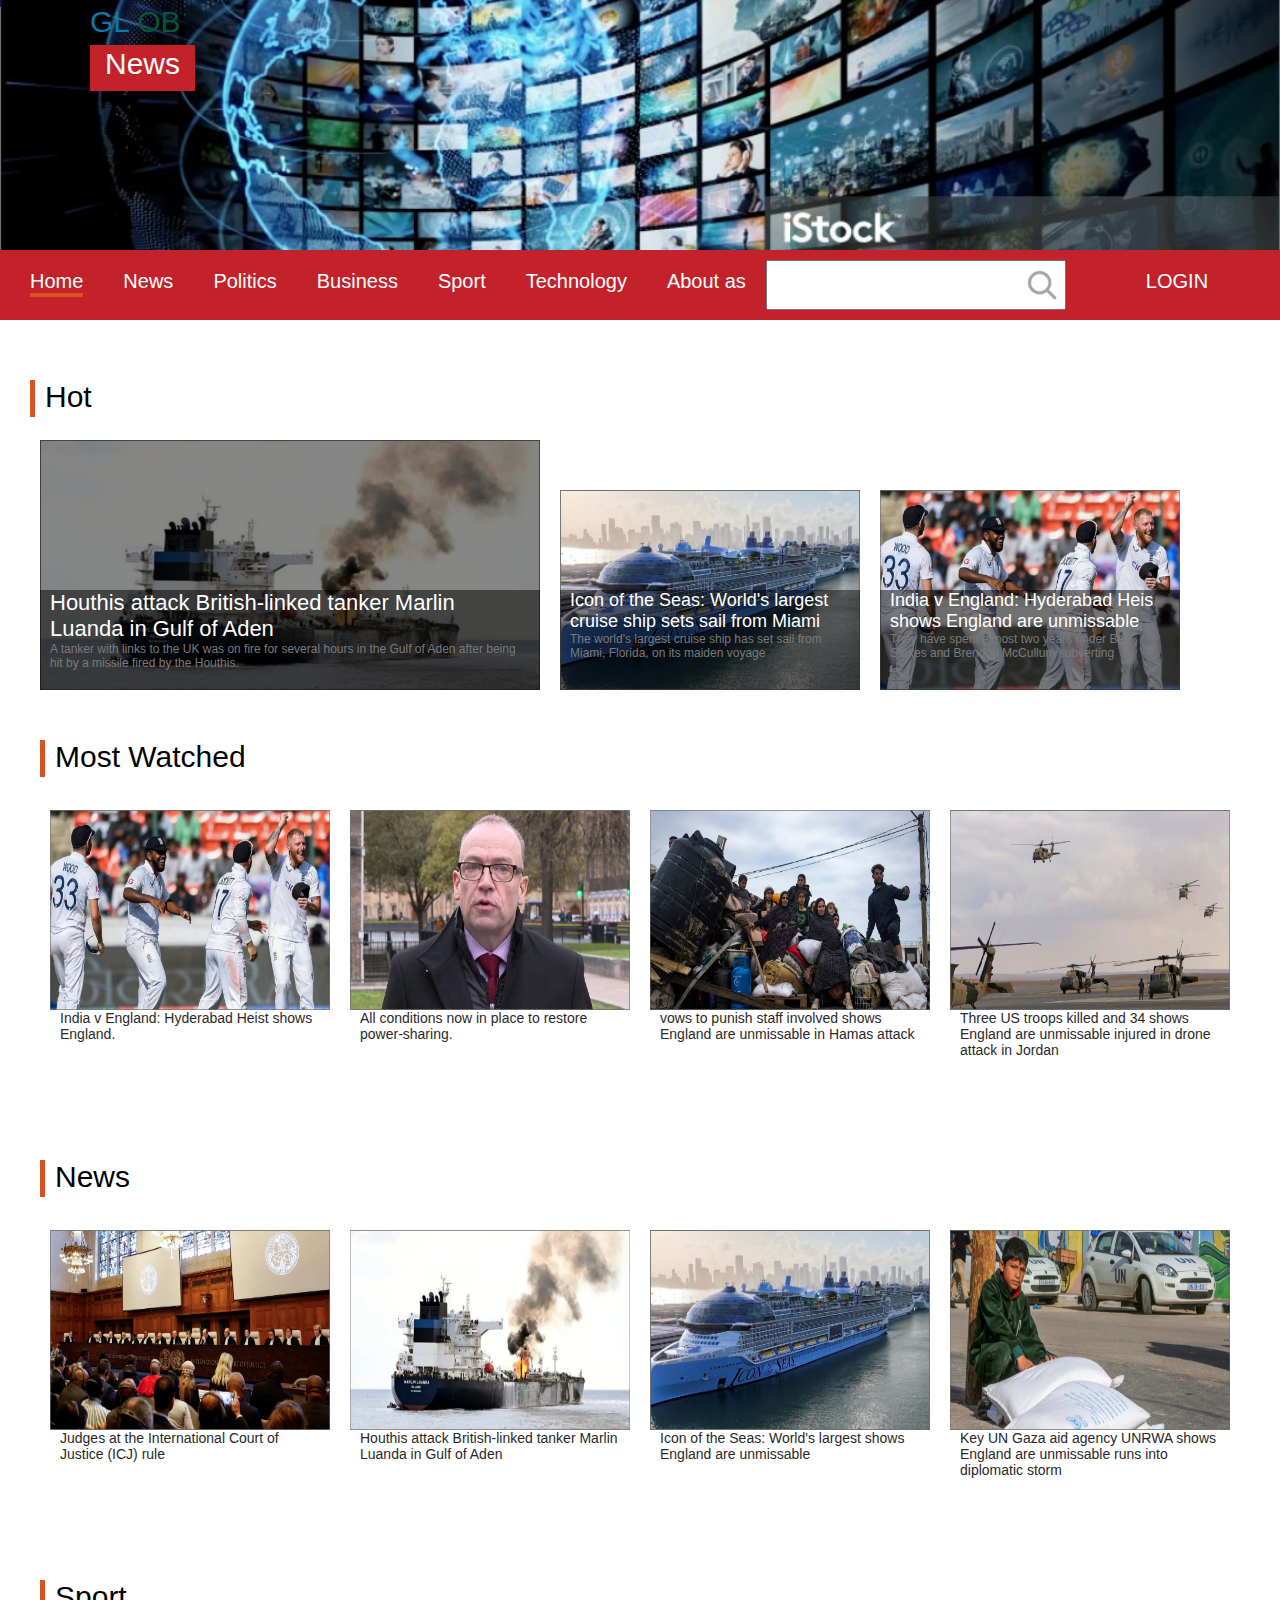
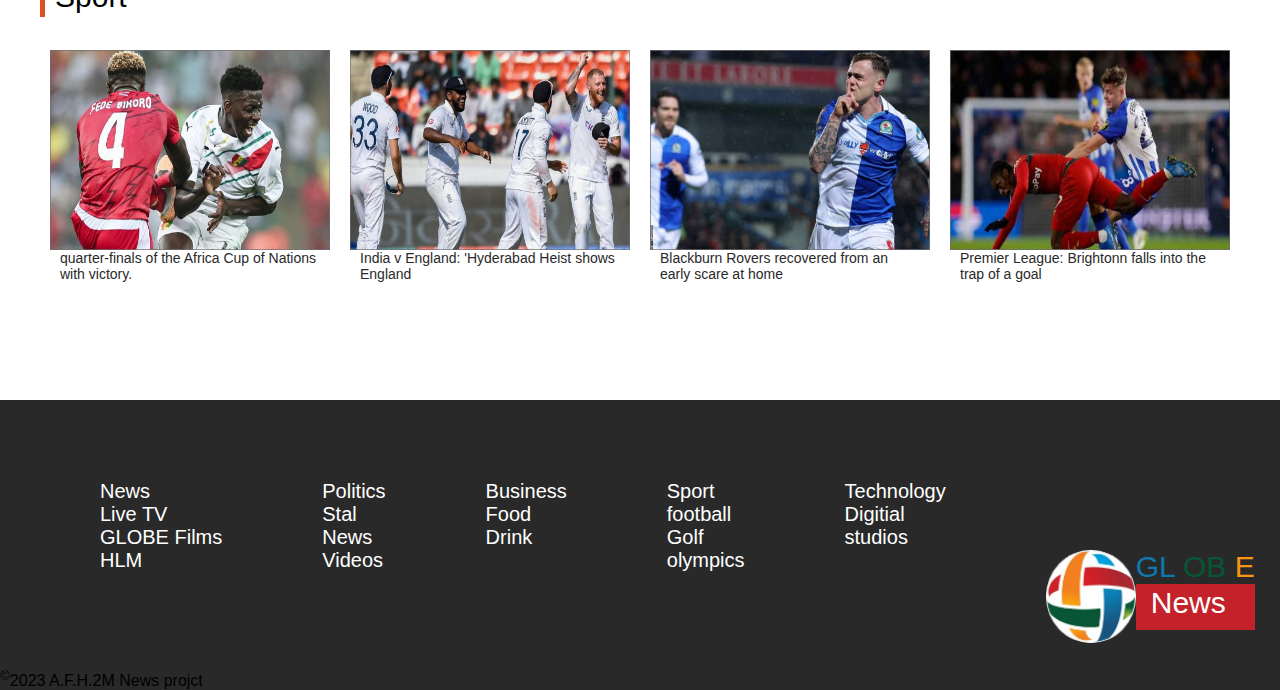
==== commit d823c964: "log in & sing up" ====
--- a/index.html
+++ b/index.html
@@ -3,7 +3,7 @@
 <head>
     <meta charset="UTF-8">
     <meta name="viewport" content="width=device-width, initial-scale=1.0">
-    <title>HF2M</title>
+    <title>A.H.F.2M</title>
     <link rel="stylesheet" href="Style/style.css">
 </head>
     <body>
@@ -24,37 +24,37 @@
                 <div class="nav_item">
                     <ul>
                         <li>
-                            <a href="#" active = true>Home</a>
+                            <a href="#" active = true id="Home" onclick="Home_active()">Home</a>
                             <div class="nav_item_underline"></div>
                         </li>
 
-                        <li id="admen">
-                            <a href="#" active = false>News</a>
+                        <li>
+                            <a href="#" active = false id="News" onclick="News_active()">News</a>
                             <div class="nav_item_underline"></div>
                         </li>
 
                         <li>
-                            <a href="#" active = false>Politics</a>
+                            <a href="#" active = false id="Politics" onclick="Politics_active()">Politics</a>
                             <div class="nav_item_underline"></div>
                         </li>
 
                         <li>
-                            <a href="#" active = false>Business</a>
+                            <a href="#" active = false id="Business" onclick="Business_active()">Business</a>
                             <div class="nav_item_underline"></div>
                         </li>
 
                         <li>
-                            <a href="#" active = false>Sport</a>
+                            <a href="#" active = false id="Sport" onclick="Sport_active()">Sport</a>
                             <div class="nav_item_underline"></div>
                         </li>
                         
                         <li>
-                            <a href="#" active = false>Technology</a>
+                            <a href="#" active = false id="Technology" onclick="Technology_active()">Technology</a>
                             <div class="nav_item_underline"></div>
                         </li>
 
                         <li>
-                            <a href="#" active = false>About as</a>
+                            <a href="#" active = false id="About_as">About as</a>
                             <div class="nav_item_underline"></div>
                         </li>
 
@@ -64,7 +64,7 @@
                         </div>
                         
                         <li>
-                            <a href="#" log_in = false>LOGIN</a>
+                            <a href="#" id="LOGIN">LOGIN</a>
                             <div class="nav_item_underline"></div>
                         </li>
 
@@ -75,6 +75,87 @@
         </header>
 
         <main>
+
+            <div class="popup" id="popup">
+                <div class="bg_card">
+                    <div class="bg_card" onclick="Close_popup()"></div>
+                    <div class="card">
+                        <img src="asedes/img/568140.png" class="close" onclick="Close_popup()">
+                        <div class="pop_left">
+                            <div class="pop_SingUP" id="SingUP">
+                                <div class="logotext">
+                                    <span class="blue">GL</span>
+                                    <span class="green">OB</span>
+                                    <span class="orange">E</span>
+                                </div>
+                                <div class="pop_titel">
+                                    Register with the GLOBE
+                                </div>
+
+                                <form>
+                                    <div class="feeld">
+                                        <input type="text" name="username" id="un">
+                                        <label for="un">User Name</label>
+                                    </div>
+                                    
+                                    <div class="feeld">
+                                        <input type="text" name="email" id="e">
+                                        <label for="e">Email</label>
+                                    </div>
+                                    
+                                    <div class="feeld">
+                                        <input type="text" name="password" id="pass">
+                                        <label for="pass">Password</label>
+                                    </div>
+                                    
+                                    <div class="feeld">
+                                        <input type="text" name="repassword" id="repass">
+                                        <label for="repass">Repassword</label>
+                                    </div>
+                                    
+                                    <input type="submit" value="Register" onclick="use_the_acount()" class="but">
+                                </form>
+                            </div>
+                            <div class="pop_SingUP" id="LogIN">
+                                <div class="logotext">
+                                    <span class="blue">GL</span>
+                                    <span class="green">OB</span>
+                                    <span class="orange">E</span>
+                                </div>
+                                <div class="pop_titel">
+                                    LOGIN with the GLOBE
+                                </div>
+
+                                <form>
+                                    <div class="feeld">
+                                        <input type="text" name="username" id="un">
+                                        <label for="un">User Name or Email</label>
+                                    </div>
+                                    
+                                    <div class="feeld">
+                                        <input type="text" name="password" id="pass">
+                                        <label for="pass">Password</label>
+                                    </div>
+                                    
+                                    <input type="submit" value="LOGIN" class="but">
+                                    
+                                    <div class="sing_up_a">
+                                        <a href="#" onclick="Register()">Don't have acount</a>
+                                    </div>
+                                    
+                                </form>
+                            </div>
+                        </div>
+                        <div class="pop_rigth">
+                            <img src="asedes/skynews-post-office-protest_6413847.png" class="first">
+                            <img src="asedes/skynews-serco-doncaster-prison_5914750.png" class="secand">
+                            <img src="asedes/‏‏لقطة الشاشة (90).png" class="thared">
+                            <img src="asedes/‏‏لقطة الشاشة (92).png" class="forth">
+                        </div>
+                    </div>
+                </div>
+            </div>
+
             <div class="HOME" id="HOME">
                 <div class="hot">
                     <div class="title">Hot</div>
@@ -130,7 +211,7 @@
                 </div>
 
                 <div class="most_watched">
-                    <div class="title">most watched</div>
+                    <div class="title">Most Watched</div>
                     
                     <div class="sup_card">
                         <img src="asedes/img/Soprt/_132486489_stokes1.png" alt="">
@@ -697,6 +778,8 @@
                     </div>
                 </div>
             </div>
+
+            
         </main>
 
         <footer>
@@ -704,40 +787,40 @@
                 <div class="F_top">
                     <div class="f_News">
                         <ul>
-                            <li><a href="#">News</a></li>
-                            <li><a href="#">Live TV</a></li>
-                            <li><a href="#">GLOBE Films</a></li>
-                            <li><a href="#">HLM</a></li>
+                            <li><a href="#" onclick="News_active()">News</a></li>
+                            <li><a href="#" onclick="News_active()">Live TV</a></li>
+                            <li><a href="#" onclick="News_active()">GLOBE Films</a></li>
+                            <li><a href="#" onclick="News_active()">HLM</a></li>
                         </ul>
                     </div>
                     <div class="f_Politics">
                         <ul>
-                            <li><a href="#">Politics</a></li>
-                            <li><a href="#">Stal</a></li>
-                            <li><a href="#">News</a></li>
-                            <li><a href="#">Videos</a></li>
+                            <li><a href="#" onclick="Politics_active()">Politics</a></li>
+                            <li><a href="#" onclick="Politics_active()">Stal</a></li>
+                            <li><a href="#" onclick="Politics_active()">News</a></li>
+                            <li><a href="#" onclick="Politics_active()">Videos</a></li>
                         </ul>
                     </div>
                     <div class="f_Business">
                         <ul>
-                            <li><a href="#">Business</a></li>
-                            <li><a href="#">Food</a></li>
-                            <li><a href="#">Drink</a></li>
+                            <li><a href="#" onclick="Business_active()">Business</a></li>
+                            <li><a href="#" onclick="Business_active()">Food</a></li>
+                            <li><a href="#" onclick="Business_active()">Drink</a></li>
                         </ul>
                     </div>
                     <div class="f_Sport">
                         <ul>
-                            <li><a href="#">Sport</a></li>
-                            <li><a href="#">football</a></li>
-                            <li><a href="#">Golf</a></li>
-                            <li><a href="#">olympics</a></li>
+                            <li><a href="#" onclick="Sport_active()">Sport</a></li>
+                            <li><a href="#" onclick="Sport_active()">football</a></li>
+                            <li><a href="#" onclick="Sport_active()">Golf</a></li>
+                            <li><a href="#" onclick="Sport_active()">olympics</a></li>
                         </ul>
                     </div>
                     <div class="f_Technology">
                         <ul>
-                            <li><a href="#">Technology</a></li>
-                            <li><a href="#">Digitial</a></li>
-                            <li><a href="#">studios</a></li>
+                            <li><a href="#" onclick="Technology_active()">Technology</a></li>
+                            <li><a href="#" onclick="Technology_active()">Digitial</a></li>
+                            <li><a href="#" onclick="Technology_active()">studios</a></li>
                         </ul>
                     </div>
                 </div>
@@ -766,5 +849,7 @@
             </div>
             
         </footer>
+
+        <script src="js/scrpt.js"></script>
     </body>
 </html>--- a/Style/style.css
+++ b/Style/style.css
@@ -9,6 +9,7 @@
     --orange:#f69616;
     --white:#fff;
     --dake_orange:#da5124;
+    --black:#000;
 
     /* sizes */
     --footer_height: 290px;
@@ -152,6 +153,7 @@
 }
 
 .sarch img{
+    cursor: pointer;
     position: absolute;
     top: -5px;
     right: 5px;
@@ -167,34 +169,19 @@
     max-height: calc(100% - (var(--header_height) + var(--footer_height)));
 }
 
-main .HOME{
-    display: block;
-}
-
-main .NEWS{
+#HOME{
+    display: block;
+}
+
+#NEWS, #POLITICS, #BUSINESS, #SPORT, #TECHNOLOGY{
     display: none;
 }
 
-main .POLITICS{
-    display: none;
-}
-
-main .BUSINESS{
-    display: none;
-}
-
-main .SPORT{
-    display: none;
-}
-
-main .TECHNOLOGY{
-    display: none;
-}
-
 .HOME .hot{
     position: relative;
     display: flex;
     margin: 20px;
+    margin-top: 60px;
     padding: 10px;
     padding-top: 50px;
 }
@@ -237,6 +224,7 @@
 .main_card img{
     width: 500px;
     height: 250px;
+    
 }
 
 .hot .sup_card img{
@@ -247,6 +235,7 @@
 .most_watched .sup_card img{
     width: 100%;
     height: 200px;
+    transition: .5s;
 }
 
 .main_card .ops{
@@ -284,10 +273,12 @@
     background-color: #00000080;
     font-size: 18px;
     color: var(--white);
+    transition: .5s;
 }
 
 .most_watched .sup_card{
     width: 25%;
+    overflow: hidden;
     align-items: center;
 }
 
@@ -303,6 +294,17 @@
     font-size: 12px;
 }
 
+.most_watched .sup_card:hover > img{
+    transform: scale(1.1);
+    transition: .5s;
+}
+
+.most_watched .sup_card:hover > .text{
+    padding-top: 10px;
+    font-weight: 600;
+    transition: .5s;
+}
+
 main .main_contant{
     position: relative;
     margin: 20px;
@@ -326,6 +328,169 @@
     padding: 20px 30px;
     font-size: 28px;
     color: var(--footer);
+}
+
+main .popup{
+    display: none;
+    position: relative;
+}
+
+.popup .bg_card{
+    display: flex;
+    justify-content: center;
+    z-index: 1;
+    position: fixed;
+    background-color: #00000083;
+    width: 100%;
+    height: 200%;
+    top: -50%;
+}
+
+.bg_card .card{
+    z-index: 3;
+    position: relative;
+    background-color: #fadada;
+    margin-top: 60vh;
+    width: 80%;
+    height: 600px;
+    border-radius: 20px;
+    display: flex;
+    flex-direction: row;
+}
+.card .close{
+    position: absolute;
+    top: 10px;
+    right: 10px;
+    z-index: 10;
+    width: 30px;
+    height: 30px;
+    cursor: pointer;
+}
+
+.card .pop_left{
+    width: 50%;
+    
+}
+
+#LogIN{
+    display: block;
+}
+
+#SingUP{
+    display: none;
+}
+
+.pop_SingUP .logotext{
+    margin: 30px 160px;
+    font-size: 40px;
+}
+
+.pop_SingUP .pop_titel{
+    text-align: center;
+    margin: 30px;
+    margin-left: -10px;
+    font-size: 30px;
+    font-weight: bolder;
+}
+
+.pop_SingUP .feeld{
+    position: relative;
+}
+
+.pop_SingUP label{
+    position: absolute;
+    left: 55px;
+    top: 25px;
+    transition: .5s;
+}
+
+.pop_SingUP input[type = "text"]{
+    background-color: transparent;
+    border: 2px solid transparent;
+    border-bottom-color: var(--bgnav);
+    margin: 20px 50px;
+    height: 40px;
+    width: 350px;
+}
+
+.pop_SingUP input[type = "text"]:hover ~ label{
+    top: 10px;
+    transition: .5s;
+}
+
+.pop_SingUP input[type = "text"]:focus ~ label{
+    top: -5px;
+    transition: .5s;
+}
+
+.pop_SingUP input[type = "submit"]{
+    cursor: pointer;
+    background-color: var(--white);
+    border: transparent;
+    border-radius: 10px;
+    color: var(--black);
+    font-size: 18px;
+    font-weight: bold;
+    margin: 10px 120px;
+    height: 50px;
+    width: 200px;
+    transition: 1s;
+}
+
+.pop_SingUP input[type = "submit"]:hover{
+    background-color: var(--ligth_bgnav);
+    transition: 1s;
+}
+
+.pop_SingUP .sing_up_a{
+    display: block;
+    text-align: center;
+    margin-left: -50px;
+}
+
+.sing_up_a a{
+    color: #000;
+    text-decoration: none;
+}
+
+.card .pop_rigth{
+    width: 50%;
+    display: flex;
+    justify-content: center;
+    position: relative;
+}
+
+.pop_rigth img{
+    cursor: default;
+    position: absolute;
+}
+
+.pop_rigth .first{
+    top: 20px;
+    right: 130px;
+    width: 250px;
+    height: 250px;
+}
+
+.pop_rigth .secand{
+    top: 200px;
+    right: 150px;
+    width: 300px;
+    height: 200px;
+}
+
+.pop_rigth .thared{
+    top: 350px;
+    right: 150px;
+    width: 170px;
+    height: 200px;
+}
+
+.pop_rigth .forth{
+    top: 180px;
+    right: 100px;
+    width: 200px;
+    height: 200px;
 }
 
 /* FOOTER */
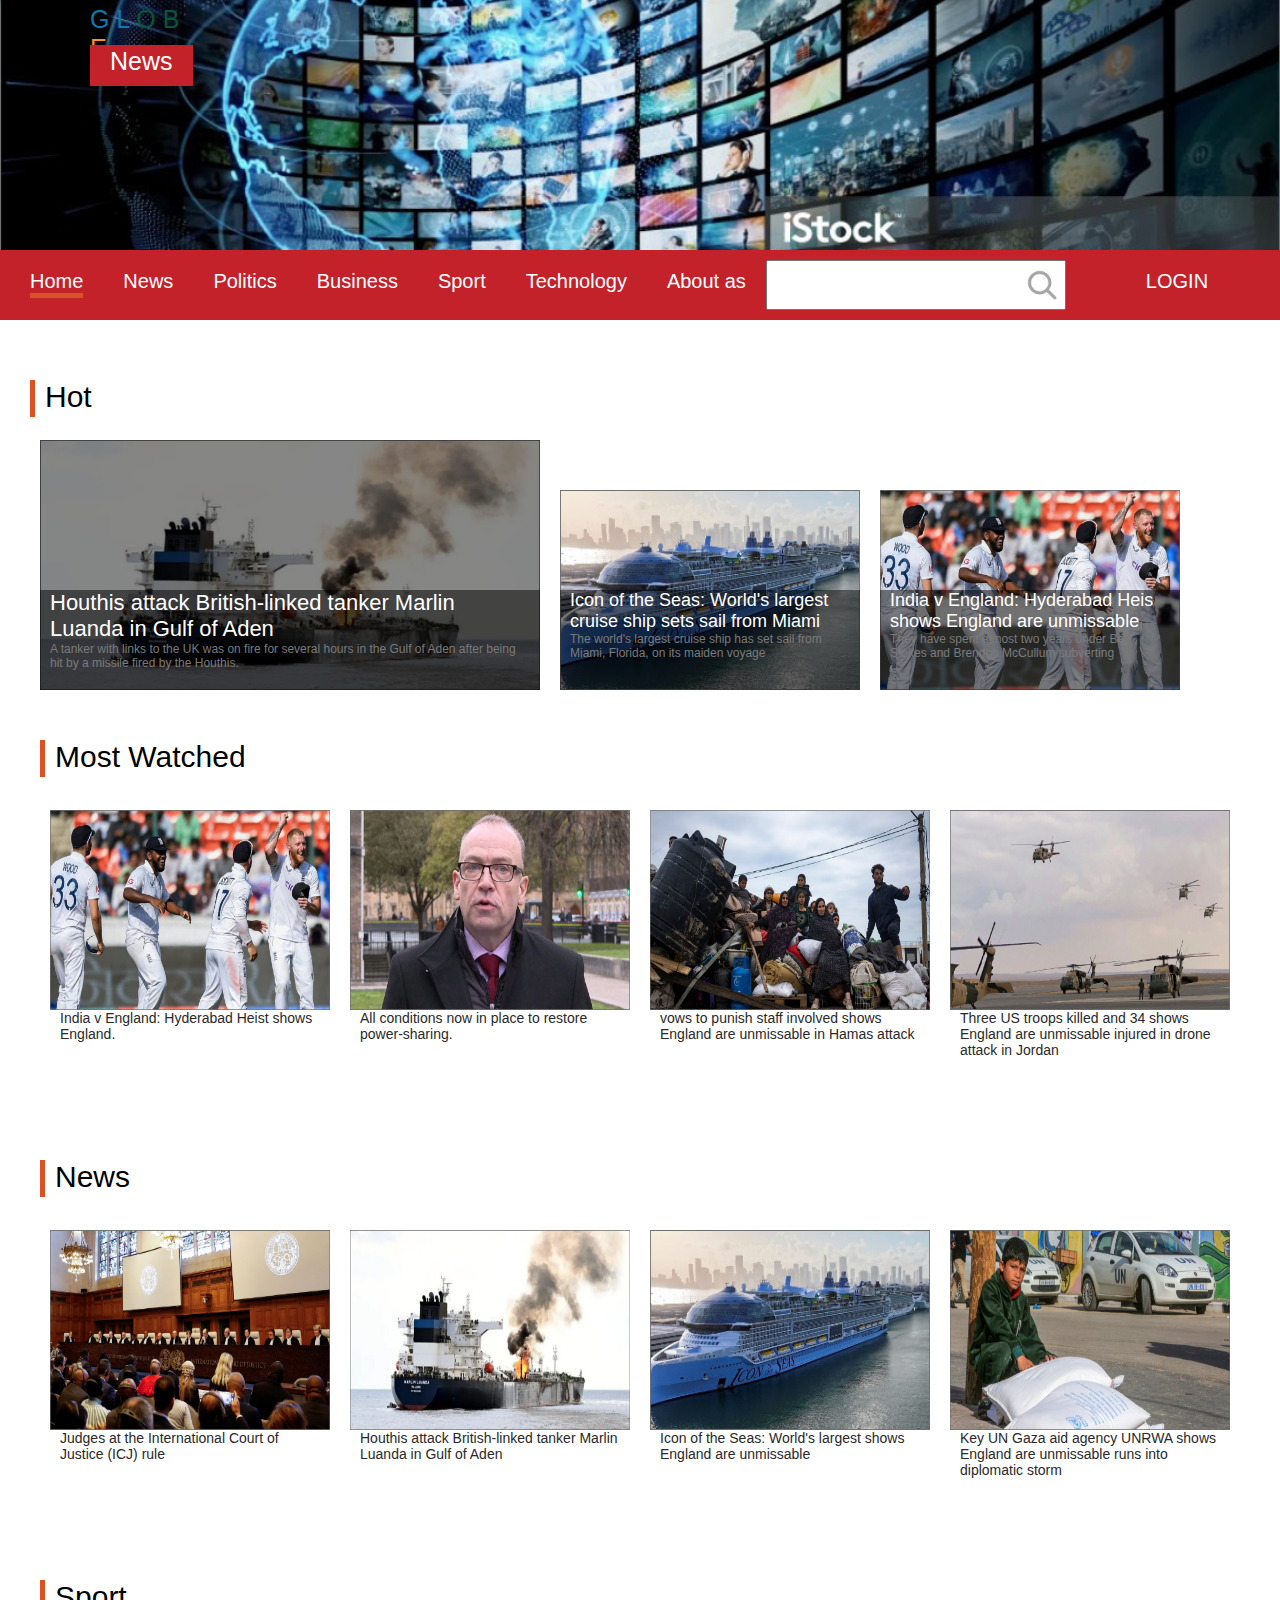
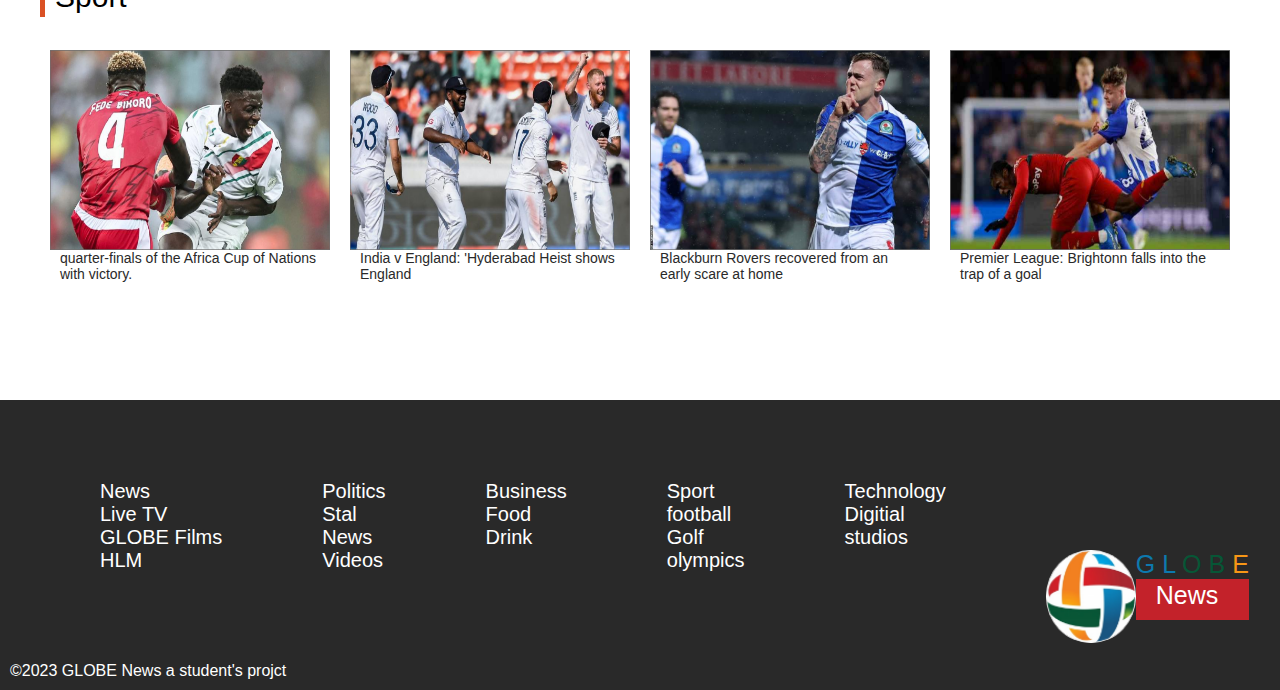
==== commit dec8bd9e: "account" ====
--- a/index.html
+++ b/index.html
@@ -14,8 +14,10 @@
             <div class="logo">
                 <img src="asedes/img/LOGO.png" alt="logo">
                 <div class="logotext">
-                    <span class="blue">GL</span>
-                    <span class="green">OB</span>
+                    <span class="blue">G</span>
+                    <span class="blue">L</span>
+                    <span class="green">O</span>
+                    <span class="green">B</span>
                     <span class="orange">E</span>
                 </div>
                 <div class="logoNews">News</div>
@@ -63,10 +65,49 @@
                             <img src="asedes/img/sarch.png" alt="sarch">
                         </div>
                         
-                        <li>
-                            <a href="#" id="LOGIN">LOGIN</a>
-                            <div class="nav_item_underline"></div>
-                        </li>
+                        <div id="nav_login">
+                            <li>
+                                <a href="#" id="LOGIN">LOGIN</a>
+                                <div class="nav_item_underline"></div>
+                            </li>
+                        </div>
+
+                        <div id="nav_logedin">
+                            <li>
+                                <a href="#" id="Acount" class="acount_img" onclick="Acount_active()">
+                                    <img src="asedes/png-clipart-computer-icons-user-profile-login-user-heroes-sphere-thumbnail.png">
+                                </a>
+                                <div id="ACOUNT_POPUP">
+                                    <div class=" acount_bg_card">
+                                        <div class="acount_bg_card" onclick="Close_acount_popup()"></div>
+                                        <div class="card">
+                                            <div class="card_contant">
+                                                <ul>
+                                                    <li>
+                                                        <a href="#">Edit profile</a>
+                                                    </li>
+                                                    <li>
+                                                        <a href="#">Create plog</a>
+                                                    </li>
+                                                    <li>
+                                                        <a href="#"  onclick="Acount_altrat()">Edit plog</a>
+                                                    </li>
+                                                    <div class="slpet"></div>
+                                                    <li>
+                                                        <a href="#" onclick="logout()" 
+                                                        onmouseenter="logout_icon('asedes/icons8-logout-100.png')" 
+                                                        onmouseleave="logout_icon('asedes/Picture1.png')">
+                                                            Logout <img src="asedes/Picture1.png" id="logoicon">
+                                                        </a>
+                                                    </li>
+                                                </ul>
+                                            </div>
+                                        </div>
+                                    </div>
+                                </div>
+                            </li>
+                            
+                        </div>
 
                     </ul>
                 </div>
@@ -84,8 +125,10 @@
                         <div class="pop_left">
                             <div class="pop_SingUP" id="SingUP">
                                 <div class="logotext">
-                                    <span class="blue">GL</span>
-                                    <span class="green">OB</span>
+                                    <span class="blue">G</span>
+                                    <span class="blue">L</span>
+                                    <span class="green">O</span>
+                                    <span class="green">B</span>
                                     <span class="orange">E</span>
                                 </div>
                                 <div class="pop_titel">
@@ -113,13 +156,15 @@
                                         <label for="repass">Repassword</label>
                                     </div>
                                     
-                                    <input type="submit" value="Register" onclick="use_the_acount()" class="but">
+                                    <input type="button" value="Register" onclick="use_the_acount()" class="but">
                                 </form>
                             </div>
                             <div class="pop_SingUP" id="LogIN">
                                 <div class="logotext">
-                                    <span class="blue">GL</span>
-                                    <span class="green">OB</span>
+                                    <span class="blue">G</span>
+                                    <span class="blue">L</span>
+                                    <span class="green">O</span>
+                                    <span class="green">B</span>
                                     <span class="orange">E</span>
                                 </div>
                                 <div class="pop_titel">
@@ -137,7 +182,7 @@
                                         <label for="pass">Password</label>
                                     </div>
                                     
-                                    <input type="submit" value="LOGIN" class="but">
+                                    <input type="button" value="LOGIN" class="but" onclick="in_acount()">
                                     
                                     <div class="sing_up_a">
                                         <a href="#" onclick="Register()">Don't have acount</a>
@@ -779,6 +824,119 @@
                 </div>
             </div>
 
+            <div class="ACOUNT_EDIT" id="ACOUNT_EDIT">
+                <div class="main_contant">
+                    <div class="title">Your posts</div>
+
+                    <div class="contant_card">
+                        <img src="asedes/img/News/skynews-israel-gaza-rafah_6434705.png" alt="">
+                        <div class="text">
+                            <p>
+                                vows to punish staff involved shows England are unmissable in Hamas attack
+                            </p>
+                        </div>
+                        <div class="edit">
+                            <a href="#">EDIT</a>
+                        </div>
+                    </div>
+
+                    <div class="contant_card">
+                        <img src="asedes/img/News/skynews-israel-gaza-rafah_6434705.png" alt="">
+                        <div class="text">
+                            <p>
+                                vows to punish staff involved shows England are unmissable in Hamas attack
+                            </p>
+                        </div>
+                        <div class="edit">
+                            <a href="#">EDIT</a>
+                        </div>
+                    </div>
+
+                    <div class="contant_card">
+                        <img src="asedes/img/News/skynews-israel-gaza-rafah_6434705.png" alt="">
+                        <div class="text">
+                            <p>
+                                vows to punish staff involved shows England are unmissable in Hamas attack
+                            </p>
+                        </div>
+                        <div class="edit">
+                            <a href="#">EDIT</a>
+                        </div>
+                    </div>
+
+                    <div class="contant_card">
+                        <img src="asedes/img/News/skynews-israel-gaza-rafah_6434705.png" alt="">
+                        <div class="text">
+                            <p>
+                                vows to punish staff involved shows England are unmissable in Hamas attack
+                            </p>
+                        </div>
+                        <div class="edit">
+                            <a href="#">EDIT</a>
+                        </div>
+                    </div>
+
+                    <div class="contant_card">
+                        <img src="asedes/img/News/skynews-israel-gaza-rafah_6434705.png" alt="">
+                        <div class="text">
+                            <p>
+                                vows to punish staff involved shows England are unmissable in Hamas attack
+                            </p>
+                        </div>
+                        <div class="edit">
+                            <a href="#">EDIT</a>
+                        </div>
+                    </div>
+
+                    <div class="contant_card">
+                        <img src="asedes/img/News/skynews-israel-gaza-rafah_6434705.png" alt="">
+                        <div class="text">
+                            <p>
+                                vows to punish staff involved shows England are unmissable in Hamas attack
+                            </p>
+                        </div>
+                        <div class="edit">
+                            <a href="#">EDIT</a>
+                        </div>
+                    </div>
+
+                    <div class="contant_card">
+                        <img src="asedes/img/News/skynews-israel-gaza-rafah_6434705.png" alt="">
+                        <div class="text">
+                            <p>
+                                vows to punish staff involved shows England are unmissable in Hamas attack
+                            </p>
+                        </div>
+                        <div class="edit">
+                            <a href="#">EDIT</a>
+                        </div>
+                    </div>
+
+                    <div class="contant_card">
+                        <img src="asedes/img/News/skynews-israel-gaza-rafah_6434705.png" alt="">
+                        <div class="text">
+                            <p>
+                                vows to punish staff involved shows England are unmissable in Hamas attack
+                            </p>
+                        </div>
+                        <div class="edit">
+                            <a href="#">EDIT</a>
+                        </div>
+                    </div>
+
+                    <div class="contant_card">
+                        <img src="asedes/img/News/skynews-israel-gaza-rafah_6434705.png" alt="">
+                        <div class="text">
+                            <p>
+                                vows to punish staff involved shows England are unmissable in Hamas attack
+                            </p>
+                        </div>
+                        <div class="edit">
+                            <a href="#">EDIT</a>
+                        </div>
+                    </div>
+                </div>
+            </div>
             
         </main>
 
@@ -826,7 +984,7 @@
                 </div>
                 
                 <div class="F_bottom">
-                    <div class="copy_rigth"><sup>&copy;</sup>2023 A.F.H.2M News projct</div>
+                    <div class="copy_rigth">&copy;2023 GLOBE News a student's projct</div>
                 </div>
                 
             </div>
@@ -838,8 +996,10 @@
                     </div>
                     <div class="text">
                         <div class="logotext">
-                            <span class="blue">GL</span>
-                            <span class="green">OB</span>
+                            <span class="blue">G</span>
+                            <span class="blue">L</span>
+                            <span class="green">O</span>
+                            <span class="green">B</span>
                             <span class="orange">E</span>
                         </div>
                         <div class="logoNews">News</div>
--- a/Style/style.css
+++ b/Style/style.css
@@ -30,6 +30,7 @@
     display: block;
 }
 
+
 .bgimg img{
     width: 100%;
     height: var(--bging_height);
@@ -40,7 +41,7 @@
     position: absolute;
     top: 0;
     width: 200px;
-    font-size: 30px;
+    font-size: 25px;
 }
 
 .logo .logoimg{
@@ -83,7 +84,7 @@
     left: 90px;
     color: var(--white);
     background-color: var(--bgnav);
-    padding: 2px 15px 10px 15px;
+    padding: 2px 20px 10px 20px;
 }
 
 .nav_bar{
@@ -126,20 +127,20 @@
 .nav_item_underline{
     display: block;
     width: 0px;
-    height: 2px;
-    border: 2px solid  var(--bgnav);
+    height: 5px;
+    background-color: var(--bgnav);
     transition: .5s;
 }
 
 .nav_item a:hover ~ .nav_item_underline{
     width: 100%;
-    border: 2px solid var(--dake_orange);
+    background-color: var(--dake_orange);
     transition: .5s;
 }
 
 .nav_item a[active = true] ~ .nav_item_underline{
     width: 100%;
-    border: 2px solid var(--dake_orange);
+    background-color: var(--dake_orange);
 }
 
 .nav_item .sarch{
@@ -163,6 +164,78 @@
     display: none;
 }
 
+#nav_login{
+    display: block;
+}
+
+#nav_logedin, #ACOUNT_EDIT, #ACOUNT_POPUP{
+    display: none;
+}
+
+.acount_bg_card{
+    display: flex;
+    justify-content: center;
+    z-index: 1;
+    position: absolute;
+    width: 100%;
+    height: 100%;
+    left: 0;
+    top: 0;
+}
+
+.acount_bg_card .card{
+    width: 150px;
+    height: 200px;
+    background-color: var(--footer);
+    position: absolute;
+    z-index: 2;
+    top: 330px;
+    right: 10px;
+    border-radius: 10px;
+}
+
+.card .card_contant{
+    position: relative;
+}
+
+.card_contant ul{
+    display: block;
+}
+
+.card_contant li, .card_contant li:last-child{
+    display: block;
+    font-size: 20px;
+    margin: 10px 0;
+    color: var(--white);
+}
+
+.card_contant li a:hover{
+    color: var(--ligth_footer);
+}
+
+.card_contant .slpet{
+    width: 80%;
+    height: 2px;
+    margin: 20px 12px;
+    background-color: var(--white);
+}
+
+.card_contant li a img{
+    width: 20px;
+    position: absolute;
+    right: 35px;
+    bottom: 1px;
+}
+
+.acount_img img{
+    width: 50px;
+    height: 50px;
+    border: 2px solid #0d79ae ;
+    border-radius: 50%;
+    margin-top: -10px;
+}
+
+
 /* MAIN */
 main{
     min-height: calc(100vh - (var(--header_height) + var(--footer_height)));
@@ -313,6 +386,7 @@
 }
 
 .main_contant .contant_card{
+    position: relative;
     display: flex;
     margin: 20px;
     margin-top: 60px;
@@ -329,6 +403,22 @@
     font-size: 28px;
     color: var(--footer);
 }
+
+.contant_card .edit{
+    position: absolute;
+    right: 50px;
+    bottom: 0;
+    background-color: var(--blue);
+    padding: 10px 20px;
+    border-radius: 10px;
+}
+
+.edit a{
+    text-decoration: none;
+    color: var(--white);
+}
+
+/*PopUP*/
 
 main .popup{
     display: none;
@@ -423,7 +513,7 @@
     transition: .5s;
 }
 
-.pop_SingUP input[type = "submit"]{
+.pop_SingUP input[type = "button"]{
     cursor: pointer;
     background-color: var(--white);
     border: transparent;
@@ -437,7 +527,7 @@
     transition: 1s;
 }
 
-.pop_SingUP input[type = "submit"]:hover{
+.pop_SingUP input[type = "button"]:hover{
     background-color: var(--ligth_bgnav);
     transition: 1s;
 }
@@ -529,7 +619,12 @@
 footer .F_bottom{
     cursor: default;
     position: absolute;
-    bottom: 0;
+    bottom: 10px;
+    left: 10px;
+}
+
+.F_bottom .copy_rigth{
+    color: var(--white);
 }
 
 footer .F_rigth{
@@ -538,7 +633,7 @@
 
 .F_rigth .F_logo{
     display: flex;
-    font-size: 30px;
+    font-size: 25px;
 }
 
 .F_logo img{
@@ -550,5 +645,5 @@
     cursor: default;
     color: var(--white);
     background-color: var(--bgnav);
-    padding: 2px 15px 10px 15px;
-}
+    padding: 2px 20px 10px 20px;
+}
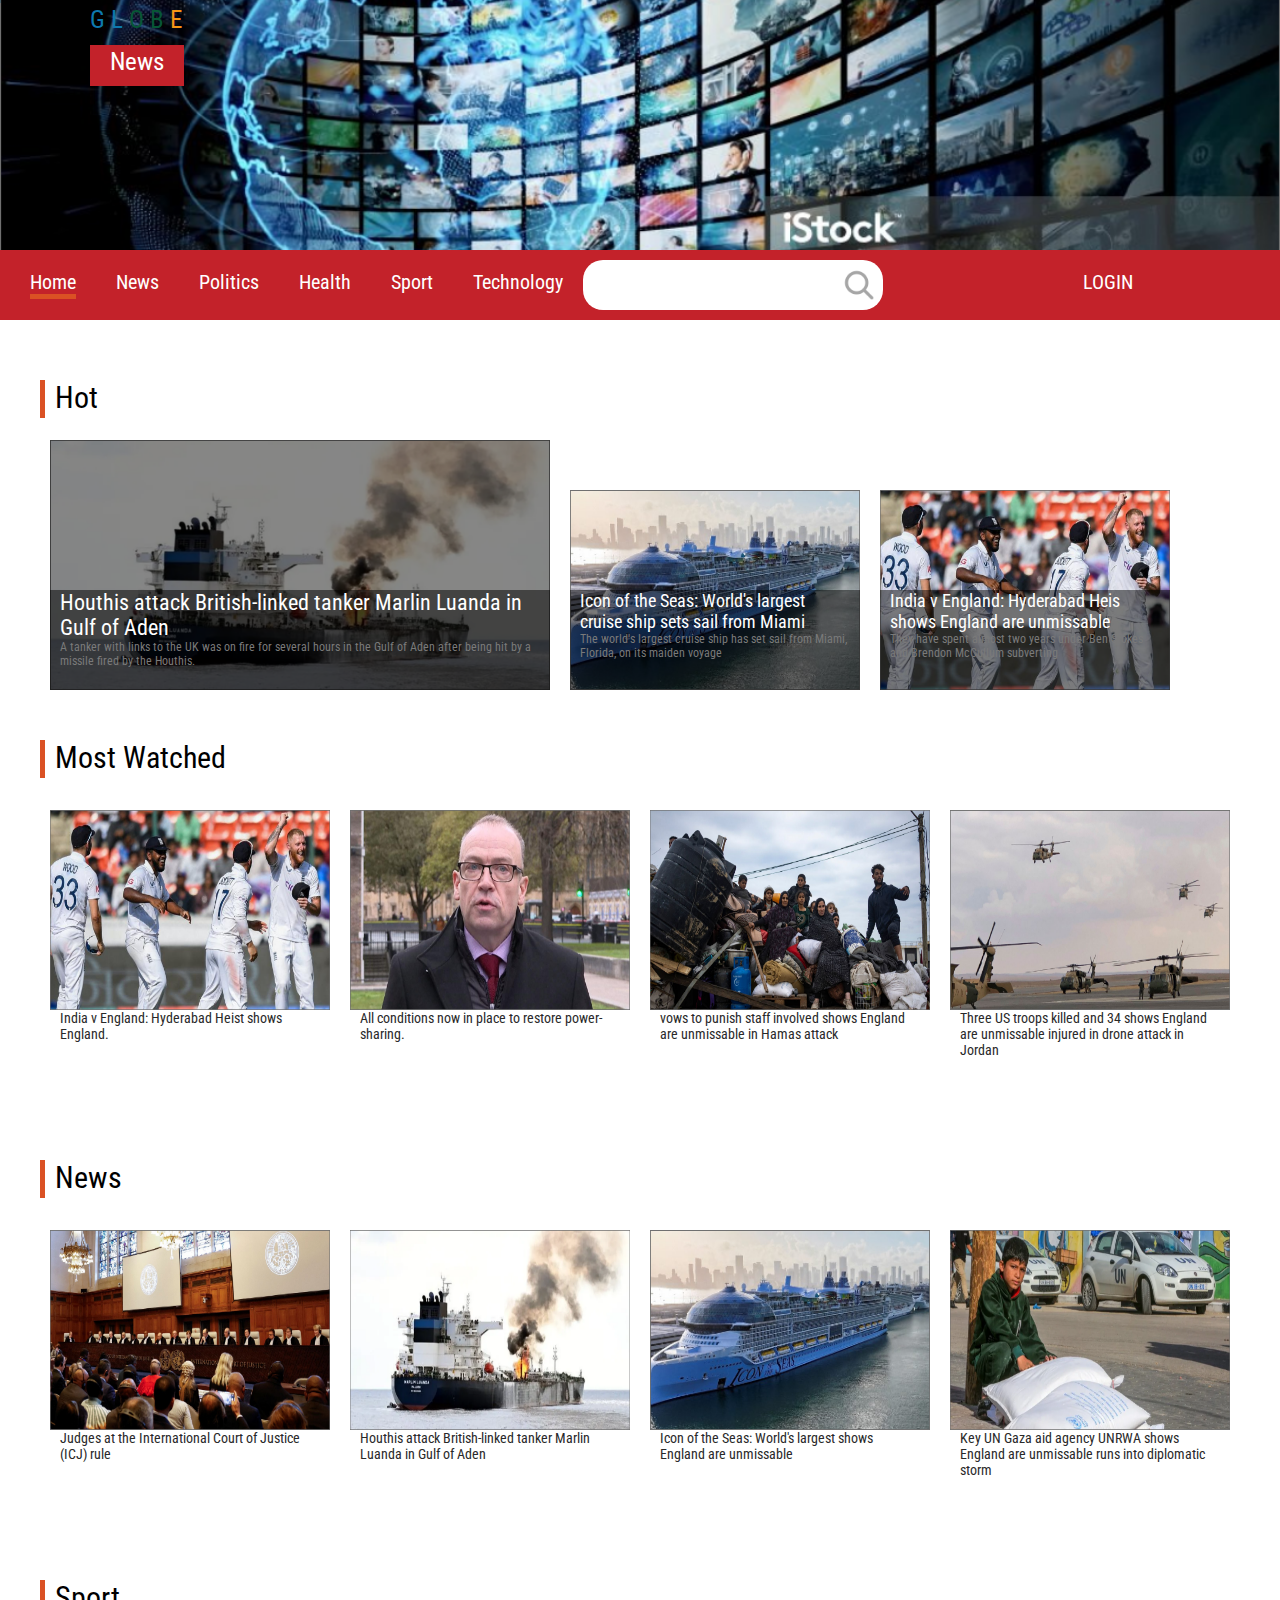
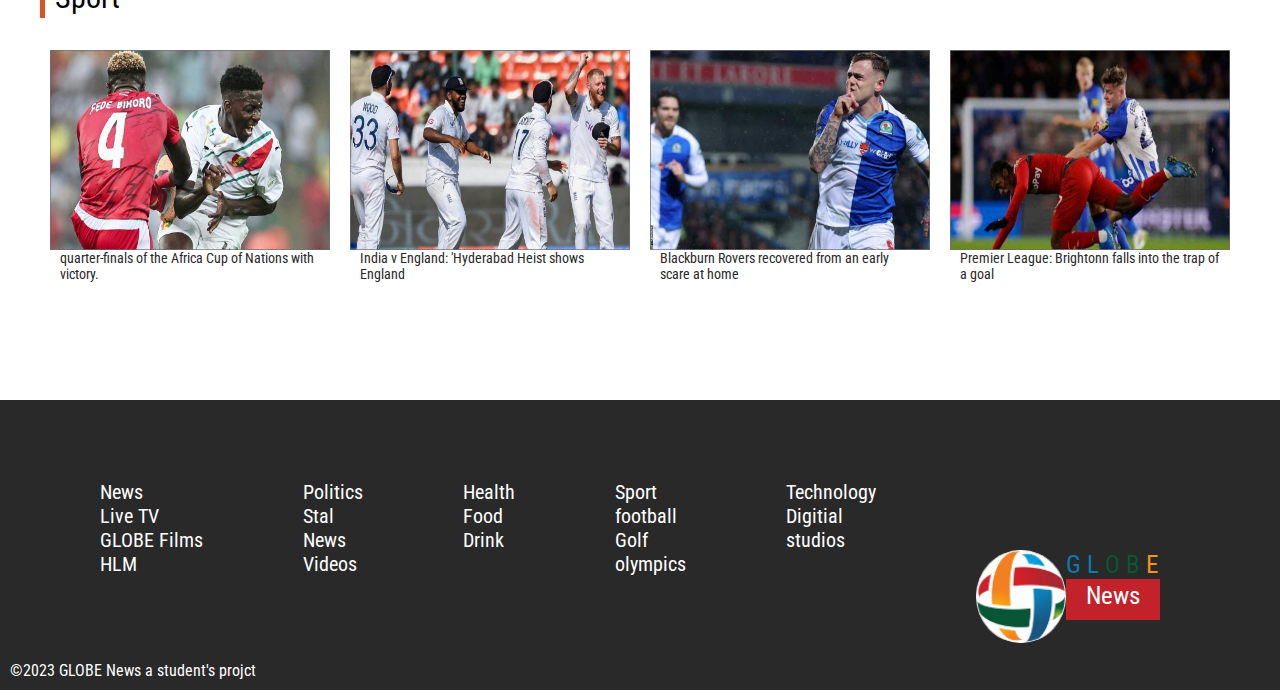
==== commit ea615d01: "final touch's on the front end" ====
--- a/index.html
+++ b/index.html
@@ -41,7 +41,7 @@
                         </li>
 
                         <li>
-                            <a href="#" active = false id="Business" onclick="Business_active()">Business</a>
+                            <a href="#" active = false id="Health" onclick="Health_active()">Health</a>
                             <div class="nav_item_underline"></div>
                         </li>
 
@@ -55,14 +55,9 @@
                             <div class="nav_item_underline"></div>
                         </li>
 
-                        <li>
-                            <a href="#" active = false id="About_as">About as</a>
-                            <div class="nav_item_underline"></div>
-                        </li>
-
                         <div class="sarch">
                             <input type="text" class="sharth" name="sarch">
-                            <img src="asedes/img/sarch.png" alt="sarch">
+                            <img onclick="Sarch()" src="asedes/img/sarch.png">
                         </div>
                         
                         <div id="nav_login">
@@ -74,25 +69,95 @@
 
                         <div id="nav_logedin">
                             <li>
-                                <a href="#" id="Acount" class="acount_img" onclick="Acount_active()">
+                                <a href="#" id="Acount" class="acount_img" onclick="Au_Acount_active()">
+                                    <p>User Name</p>
                                     <img src="asedes/png-clipart-computer-icons-user-profile-login-user-heroes-sphere-thumbnail.png">
                                 </a>
-                                <div id="ACOUNT_POPUP">
+                                <div id="ADMEN_ACOUNT_POPUP">
                                     <div class=" acount_bg_card">
                                         <div class="acount_bg_card" onclick="Close_acount_popup()"></div>
-                                        <div class="card">
+                                        <div class="card" account_type = "Admen">
                                             <div class="card_contant">
                                                 <ul>
                                                     <li>
-                                                        <a href="#">Edit profile</a>
+                                                        <a href="#" onclick="Create_Accont()">Create Account</a>
                                                     </li>
+                                                    
                                                     <li>
-                                                        <a href="#">Create plog</a>
+                                                        <a href="#" onclick="Create_Contant()">Create plog</a>
                                                     </li>
+
                                                     <li>
-                                                        <a href="#"  onclick="Acount_altrat()">Edit plog</a>
+                                                        <a href="#"  onclick="Your_Contant()">View plog</a>
                                                     </li>
+
                                                     <div class="slpet"></div>
+                                                    
+                                                    <li>
+                                                        <a href="#" onclick="logout()" 
+                                                        onmouseenter="logout_icon('asedes/icons8-logout-100.png')" 
+                                                        onmouseleave="logout_icon('asedes/Picture1.png')">
+                                                            Logout <img src="asedes/Picture1.png" id="logoicon">
+                                                        </a>
+                                                    </li>
+                                                </ul>
+                                            </div>
+                                        </div>
+                                    </div>
+                                </div>
+                                
+                                <div id="USER_ACOUNT_POPUP">
+                                    <div class=" acount_bg_card">
+                                        <div class="acount_bg_card" onclick="Close_acount_popup()"></div>
+                                        <div class="card"  account_type = "User">
+                                            <div class="card_contant">
+                                                <ul>
+                                                    <li>
+                                                        <a href="#"onclick="Acount_altrat()">profile</a>
+                                                    </li>
+
+                                                    <li>
+                                                        <a href="#"  onclick="Favuret()">Favorite</a>
+                                                    </li>
+                                                    
+                                                    <div class="slpet"></div>
+                                                    <li>
+                                                        <a href="#" onclick="logout()" 
+                                                        onmouseenter="logout_icon('asedes/icons8-logout-100.png')" 
+                                                        onmouseleave="logout_icon('asedes/Picture1.png')">
+                                                            Logout <img src="asedes/Picture1.png" id="logoicon">
+                                                        </a>
+                                                    </li>
+                                                </ul>
+                                            </div>
+                                        </div>
+                                    </div>
+                                </div>
+
+                                <div id="AUTHER_ACOUNT_POPUP">
+                                    <div class=" acount_bg_card">
+                                        <div class="acount_bg_card" onclick="Close_acount_popup()"></div>
+                                        <div class="card" account_type = "Auther">
+                                            <div class="card_contant">
+                                                <ul>
+                                                    <li>
+                                                        <a href="#" onclick="Acount_altrat()">profile</a>
+                                                    </li>
+
+                                                    <li>
+                                                        <a href="#" onclick="Create_Contant()">Create plog</a>
+                                                    </li>
+                                                    
+                                                    <li>
+                                                        <a href="#"  onclick="Your_Contant()">View plog</a>
+                                                    </li>
+
+                                                    <li>
+                                                        <a href="#"  onclick="Favuret()">Favorite</a>
+                                                    </li>
+
+                                                    <div class="slpet"></div>
+
                                                     <li>
                                                         <a href="#" onclick="logout()" 
                                                         onmouseenter="logout_icon('asedes/icons8-logout-100.png')" 
@@ -131,29 +196,42 @@
                                     <span class="green">B</span>
                                     <span class="orange">E</span>
                                 </div>
-                                <div class="pop_titel">
-                                    Register with the GLOBE
-                                </div>
 
                                 <form>
+                                    <div class="feeld_name">
+                                        <div class="name_items">
+                                            <div class="feeld">
+                                                <input type="text" name="fname" id="sfn">
+                                                <label for="sfn">First Name</label>
+                                            </div>
+                                        </div>
+
+                                        <div class="name_items">
+                                            <div class="feeld">
+                                                <input type="text" name="lname" id="sln">
+                                                <label for="sln">Last Name</label>
+                                            </div>
+                                        </div>
+                                    </div>
+                                        
                                     <div class="feeld">
-                                        <input type="text" name="username" id="un">
-                                        <label for="un">User Name</label>
+                                        <input type="text" name="username" id="sun">
+                                        <label for="sun">User Name</label>
                                     </div>
                                     
                                     <div class="feeld">
-                                        <input type="text" name="email" id="e">
-                                        <label for="e">Email</label>
+                                        <input type="text" name="email" id="se">
+                                        <label for="se">Email</label>
                                     </div>
                                     
                                     <div class="feeld">
-                                        <input type="text" name="password" id="pass">
-                                        <label for="pass">Password</label>
+                                        <input type="text" name="password" id="spass">
+                                        <label for="spass">Password</label>
                                     </div>
                                     
                                     <div class="feeld">
-                                        <input type="text" name="repassword" id="repass">
-                                        <label for="repass">Repassword</label>
+                                        <input type="text" name="repassword" id="srepass">
+                                        <label for="srepass">Repassword</label>
                                     </div>
                                     
                                     <input type="button" value="Register" onclick="use_the_acount()" class="but">
@@ -173,13 +251,13 @@
 
                                 <form>
                                     <div class="feeld">
-                                        <input type="text" name="username" id="un">
-                                        <label for="un">User Name or Email</label>
+                                        <input type="text" name="username" id="lun">
+                                        <label for="lun">User Name or Email</label>
                                     </div>
                                     
                                     <div class="feeld">
-                                        <input type="text" name="password" id="pass">
-                                        <label for="pass">Password</label>
+                                        <input type="text" name="password" id="lpass">
+                                        <label for="lpass">Password</label>
                                     </div>
                                     
                                     <input type="button" value="LOGIN" class="but" onclick="in_acount()">
@@ -207,7 +285,7 @@
 
                     <div class="main_card">
                         <img src="asedes/img/News/‏‏لقطة الشاشة (58).png" alt="">
-                        <div class="ops"></div>
+                        <div class="ops" onclick="Post()"></div>
                         <div class="text">
                             <p>Houthis attack British-linked tanker
                                 Marlin Luanda in Gulf of Aden
@@ -222,7 +300,7 @@
                     </div>
 
                     <div class="sup_card">
-                        <img src="asedes/img/News/‏‏لقطة الشاشة (63).png" alt="">
+                        <img src="asedes/img/News/‏‏لقطة الشاشة (63).png" onclick="Post()">
                         <div class="text">
                             <p>
                                 Icon of the Seas: World's largest
@@ -238,7 +316,7 @@
                     </div>
 
                     <div class="sup_card">
-                        <img src="asedes/img/Soprt/_132486489_stokes1.png" alt="">
+                        <img src="asedes/img/Soprt/_132486489_stokes1.png" onclick="Post()">
                         <div class="text">
                             <p>
                                 India v England: Hyderabad Heis
@@ -259,16 +337,17 @@
                     <div class="title">Most Watched</div>
                     
                     <div class="sup_card">
-                        <img src="asedes/img/Soprt/_132486489_stokes1.png" alt="">
+                        <img class="mane_post_img" src="asedes/img/Soprt/_132486489_stokes1.png" onclick="Post()">
                         <div class="text">
                             <p>
                                 India v England: Hyderabad Heist shows England.
                             </p>
                         </div>
+                        
                     </div>
 
                     <div class="sup_card">
-                        <img src="asedes/img/News/skynews-chris-heaton-harris_6437929.png" alt="">
+                        <img class="mane_post_img" src="asedes/img/News/skynews-chris-heaton-harris_6437929.png" onclick="Post()">
                         <div class="text">
                             <p>
                                 All conditions now in place to restore power-sharing.
@@ -277,7 +356,7 @@
                     </div>
 
                     <div class="sup_card">
-                        <img src="asedes/img/News/skynews-israel-gaza-rafah_6434705.png" alt="">
+                        <img class="mane_post_img" src="asedes/img/News/skynews-israel-gaza-rafah_6434705.png" onclick="Post()">
                         <div class="text">
                             <p>
                                 vows to punish staff involved shows England are unmissable in Hamas attack
@@ -286,7 +365,7 @@
                     </div>
 
                     <div class="sup_card">
-                        <img src="asedes/img/News/skynews-jordan-united-states_6436207.png" alt="">
+                        <img class="mane_post_img" src="asedes/img/News/skynews-jordan-united-states_6436207.png" onclick="Post()">
                         <div class="text">
                             <p>
                                 Three US troops killed and 34 shows England are unmissable injured in drone attack in Jordan
@@ -300,7 +379,7 @@
                     <div class="title">News</div>
                     
                     <div class="sup_card">
-                        <img src="asedes/img/News/skynews-the-hague-court_6434004.png" alt="">
+                        <img class="mane_post_img" src="asedes/img/News/skynews-the-hague-court_6434004.png" onclick="Post()">
                         <div class="text">
                             <p>
                                 Judges at the International 
@@ -310,7 +389,7 @@
                     </div>
 
                     <div class="sup_card">
-                        <img src="asedes/img/News/‏‏لقطة الشاشة (58).png" alt="">
+                        <img class="mane_post_img" src="asedes/img/News/‏‏لقطة الشاشة (58).png" onclick="Post()">
                         <div class="text">
                             <p>
                                 Houthis attack British-linked tanker
@@ -320,7 +399,7 @@
                     </div>
 
                     <div class="sup_card">
-                        <img src="asedes/img/News/‏‏لقطة الشاشة (63).png" alt="">
+                        <img class="mane_post_img" src="asedes/img/News/‏‏لقطة الشاشة (63).png" onclick="Post()">
                         <div class="text">
                             <p>
                                 Icon of the Seas: World's largest shows England are unmissable
@@ -331,7 +410,7 @@
                     </div>
 
                     <div class="sup_card">
-                        <img src="asedes/img/News/‏‏لقطة الشاشة (75).png" alt="">
+                        <img class="mane_post_img" src="asedes/img/News/‏‏لقطة الشاشة (75).png" onclick="Post()">
                         <div class="text">
                             <p>
                                 Key UN Gaza aid agency UNRWA shows England are unmissable
@@ -346,7 +425,7 @@
                     <div class="title">Sport</div>
                     
                     <div class="sup_card">
-                        <img src="asedes/img/Soprt/_132487331_emilionsuereactsaftermissedpenequatorialguineavsguinea.png" alt="">
+                        <img class="mane_post_img" src="asedes/img/Soprt/_132487331_emilionsuereactsaftermissedpenequatorialguineavsguinea.png" onclick="Post()">
                         <div class="text">
                             <p>
                                 quarter-finals of the Africa 
@@ -357,7 +436,7 @@
                     </div>
 
                     <div class="sup_card">
-                        <img src="asedes/img/Soprt/_132486489_stokes1.png" alt="">
+                        <img class="mane_post_img" src="asedes/img/Soprt/_132486489_stokes1.png" onclick="Post()">
                         <div class="text">
                             <p>
                                 India v England: 'Hyderabad
@@ -367,7 +446,7 @@
                     </div>
 
                     <div class="sup_card">
-                        <img src="asedes/img/Soprt/_132498011_gettyimages-1970907663.png" alt="">
+                        <img class="mane_post_img" src="asedes/img/Soprt/_132498011_gettyimages-1970907663.png" onclick="Post()">
                         <div class="text">
                             <p>
                                 Blackburn Rovers recovered
@@ -377,7 +456,7 @@
                     </div>
 
                     <div class="sup_card">
-                        <img src="asedes/img/Soprt/9188366_1705959964.png" alt="">
+                        <img class="mane_post_img" src="asedes/img/Soprt/9188366_1705959964.png" onclick="Post()">
                         <div class="text">
                             <p>
                                 Premier League: Brightonn
@@ -394,79 +473,79 @@
                     <div class="title">News</div>
 
                     <div class="contant_card">
-                        <img src="asedes/img/News/skynews-israel-gaza-rafah_6434705.png" alt="">
-                        <div class="text">
-                            <p>
-                                vows to punish staff involved shows England are unmissable in Hamas attack
-                            </p>
-                        </div>
-                    </div>
-
-                    <div class="contant_card">
-                        <img src="asedes/img/News/skynews-israel-gaza-rafah_6434705.png" alt="">
-                        <div class="text">
-                            <p>
-                                vows to punish staff involved shows England are unmissable in Hamas attack
-                            </p>
-                        </div>
-                    </div>
-
-                    <div class="contant_card">
-                        <img src="asedes/img/News/skynews-israel-gaza-rafah_6434705.png" alt="">
-                        <div class="text">
-                            <p>
-                                vows to punish staff involved shows England are unmissable in Hamas attack
-                            </p>
-                        </div>
-                    </div>
-
-                    <div class="contant_card">
-                        <img src="asedes/img/News/skynews-israel-gaza-rafah_6434705.png" alt="">
-                        <div class="text">
-                            <p>
-                                vows to punish staff involved shows England are unmissable in Hamas attack
-                            </p>
-                        </div>
-                    </div>
-
-                    <div class="contant_card">
-                        <img src="asedes/img/News/skynews-israel-gaza-rafah_6434705.png" alt="">
-                        <div class="text">
-                            <p>
-                                vows to punish staff involved shows England are unmissable in Hamas attack
-                            </p>
-                        </div>
-                    </div>
-
-                    <div class="contant_card">
-                        <img src="asedes/img/News/skynews-israel-gaza-rafah_6434705.png" alt="">
-                        <div class="text">
-                            <p>
-                                vows to punish staff involved shows England are unmissable in Hamas attack
-                            </p>
-                        </div>
-                    </div>
-
-                    <div class="contant_card">
-                        <img src="asedes/img/News/skynews-israel-gaza-rafah_6434705.png" alt="">
-                        <div class="text">
-                            <p>
-                                vows to punish staff involved shows England are unmissable in Hamas attack
-                            </p>
-                        </div>
-                    </div>
-
-                    <div class="contant_card">
-                        <img src="asedes/img/News/skynews-israel-gaza-rafah_6434705.png" alt="">
-                        <div class="text">
-                            <p>
-                                vows to punish staff involved shows England are unmissable in Hamas attack
-                            </p>
-                        </div>
-                    </div>
-
-                    <div class="contant_card">
-                        <img src="asedes/img/News/skynews-israel-gaza-rafah_6434705.png" alt="">
+                        <img src="asedes/img/News/skynews-israel-gaza-rafah_6434705.png" onclick="Post()">
+                        <div class="text">
+                            <p>
+                                vows to punish staff involved shows England are unmissable in Hamas attack
+                            </p>
+                        </div>
+                    </div>
+
+                    <div class="contant_card">
+                        <img src="asedes/img/News/skynews-israel-gaza-rafah_6434705.png" onclick="Post()">
+                        <div class="text">
+                            <p>
+                                vows to punish staff involved shows England are unmissable in Hamas attack
+                            </p>
+                        </div>
+                    </div>
+
+                    <div class="contant_card">
+                        <img src="asedes/img/News/skynews-israel-gaza-rafah_6434705.png" onclick="Post()">
+                        <div class="text">
+                            <p>
+                                vows to punish staff involved shows England are unmissable in Hamas attack
+                            </p>
+                        </div>
+                    </div>
+
+                    <div class="contant_card">
+                        <img src="asedes/img/News/skynews-israel-gaza-rafah_6434705.png" onclick="Post()">
+                        <div class="text">
+                            <p>
+                                vows to punish staff involved shows England are unmissable in Hamas attack
+                            </p>
+                        </div>
+                    </div>
+
+                    <div class="contant_card">
+                        <img src="asedes/img/News/skynews-israel-gaza-rafah_6434705.png" onclick="Post()">
+                        <div class="text">
+                            <p>
+                                vows to punish staff involved shows England are unmissable in Hamas attack
+                            </p>
+                        </div>
+                    </div>
+
+                    <div class="contant_card">
+                        <img src="asedes/img/News/skynews-israel-gaza-rafah_6434705.png" onclick="Post()">
+                        <div class="text">
+                            <p>
+                                vows to punish staff involved shows England are unmissable in Hamas attack
+                            </p>
+                        </div>
+                    </div>
+
+                    <div class="contant_card">
+                        <img src="asedes/img/News/skynews-israel-gaza-rafah_6434705.png" onclick="Post()">
+                        <div class="text">
+                            <p>
+                                vows to punish staff involved shows England are unmissable in Hamas attack
+                            </p>
+                        </div>
+                    </div>
+
+                    <div class="contant_card">
+                        <img src="asedes/img/News/skynews-israel-gaza-rafah_6434705.png" onclick="Post()">
+                        <div class="text">
+                            <p>
+                                vows to punish staff involved shows England are unmissable in Hamas attack
+                            </p>
+                        </div>
+                    </div>
+
+                    <div class="contant_card">
+                        <img src="asedes/img/News/skynews-israel-gaza-rafah_6434705.png" onclick="Post()">
                         <div class="text">
                             <p>
                                 vows to punish staff involved shows England are unmissable in Hamas attack
@@ -481,166 +560,166 @@
                     <div class="title">Politics</div>
 
                     <div class="contant_card">
-                        <img src="asedes/img/News/skynews-israel-gaza-rafah_6434705.png" alt="">
-                        <div class="text">
-                            <p>
-                                vows to punish staff involved shows England are unmissable in Hamas attack
-                            </p>
-                        </div>
-                    </div>
-
-                    <div class="contant_card">
-                        <img src="asedes/img/News/skynews-israel-gaza-rafah_6434705.png" alt="">
-                        <div class="text">
-                            <p>
-                                vows to punish staff involved shows England are unmissable in Hamas attack
-                            </p>
-                        </div>
-                    </div>
-
-                    <div class="contant_card">
-                        <img src="asedes/img/News/skynews-israel-gaza-rafah_6434705.png" alt="">
-                        <div class="text">
-                            <p>
-                                vows to punish staff involved shows England are unmissable in Hamas attack
-                            </p>
-                        </div>
-                    </div>
-
-                    <div class="contant_card">
-                        <img src="asedes/img/News/skynews-israel-gaza-rafah_6434705.png" alt="">
-                        <div class="text">
-                            <p>
-                                vows to punish staff involved shows England are unmissable in Hamas attack
-                            </p>
-                        </div>
-                    </div>
-
-                    <div class="contant_card">
-                        <img src="asedes/img/News/skynews-israel-gaza-rafah_6434705.png" alt="">
-                        <div class="text">
-                            <p>
-                                vows to punish staff involved shows England are unmissable in Hamas attack
-                            </p>
-                        </div>
-                    </div>
-
-                    <div class="contant_card">
-                        <img src="asedes/img/News/skynews-israel-gaza-rafah_6434705.png" alt="">
-                        <div class="text">
-                            <p>
-                                vows to punish staff involved shows England are unmissable in Hamas attack
-                            </p>
-                        </div>
-                    </div>
-
-                    <div class="contant_card">
-                        <img src="asedes/img/News/skynews-israel-gaza-rafah_6434705.png" alt="">
-                        <div class="text">
-                            <p>
-                                vows to punish staff involved shows England are unmissable in Hamas attack
-                            </p>
-                        </div>
-                    </div>
-
-                    <div class="contant_card">
-                        <img src="asedes/img/News/skynews-israel-gaza-rafah_6434705.png" alt="">
-                        <div class="text">
-                            <p>
-                                vows to punish staff involved shows England are unmissable in Hamas attack
-                            </p>
-                        </div>
-                    </div>
-
-                    <div class="contant_card">
-                        <img src="asedes/img/News/skynews-israel-gaza-rafah_6434705.png" alt="">
-                        <div class="text">
-                            <p>
-                                vows to punish staff involved shows England are unmissable in Hamas attack
-                            </p>
-                        </div>
-                    </div>
-                </div>
-            </div>
-
-            <div class="BUSINESS" id="BUSINESS">
+                        <img src="asedes/img/News/skynews-israel-gaza-rafah_6434705.png" onclick="Post()">
+                        <div class="text">
+                            <p>
+                                vows to punish staff involved shows England are unmissable in Hamas attack
+                            </p>
+                        </div>
+                    </div>
+
+                    <div class="contant_card">
+                        <img src="asedes/img/News/skynews-israel-gaza-rafah_6434705.png" onclick="Post()">
+                        <div class="text">
+                            <p>
+                                vows to punish staff involved shows England are unmissable in Hamas attack
+                            </p>
+                        </div>
+                    </div>
+
+                    <div class="contant_card">
+                        <img src="asedes/img/News/skynews-israel-gaza-rafah_6434705.png" onclick="Post()">
+                        <div class="text">
+                            <p>
+                                vows to punish staff involved shows England are unmissable in Hamas attack
+                            </p>
+                        </div>
+                    </div>
+
+                    <div class="contant_card">
+                        <img src="asedes/img/News/skynews-israel-gaza-rafah_6434705.png" onclick="Post()">
+                        <div class="text">
+                            <p>
+                                vows to punish staff involved shows England are unmissable in Hamas attack
+                            </p>
+                        </div>
+                    </div>
+
+                    <div class="contant_card">
+                        <img src="asedes/img/News/skynews-israel-gaza-rafah_6434705.png" onclick="Post()">
+                        <div class="text">
+                            <p>
+                                vows to punish staff involved shows England are unmissable in Hamas attack
+                            </p>
+                        </div>
+                    </div>
+
+                    <div class="contant_card">
+                        <img src="asedes/img/News/skynews-israel-gaza-rafah_6434705.png" onclick="Post()">
+                        <div class="text">
+                            <p>
+                                vows to punish staff involved shows England are unmissable in Hamas attack
+                            </p>
+                        </div>
+                    </div>
+
+                    <div class="contant_card">
+                        <img src="asedes/img/News/skynews-israel-gaza-rafah_6434705.png" onclick="Post()">
+                        <div class="text">
+                            <p>
+                                vows to punish staff involved shows England are unmissable in Hamas attack
+                            </p>
+                        </div>
+                    </div>
+
+                    <div class="contant_card">
+                        <img src="asedes/img/News/skynews-israel-gaza-rafah_6434705.png" onclick="Post()">
+                        <div class="text">
+                            <p>
+                                vows to punish staff involved shows England are unmissable in Hamas attack
+                            </p>
+                        </div>
+                    </div>
+
+                    <div class="contant_card">
+                        <img src="asedes/img/News/skynews-israel-gaza-rafah_6434705.png" onclick="Post()">
+                        <div class="text">
+                            <p>
+                                vows to punish staff involved shows England are unmissable in Hamas attack
+                            </p>
+                        </div>
+                    </div>
+                </div>
+            </div>
+
+            <div class="HEALTH" id="HEALTH">
                 <div class="main_contant">
-                    <div class="title">Business</div>
-
-                    <div class="contant_card">
-                        <img src="asedes/img/News/skynews-israel-gaza-rafah_6434705.png" alt="">
-                        <div class="text">
-                            <p>
-                                vows to punish staff involved shows England are unmissable in Hamas attack
-                            </p>
-                        </div>
-                    </div>
-
-                    <div class="contant_card">
-                        <img src="asedes/img/News/skynews-israel-gaza-rafah_6434705.png" alt="">
-                        <div class="text">
-                            <p>
-                                vows to punish staff involved shows England are unmissable in Hamas attack
-                            </p>
-                        </div>
-                    </div>
-
-                    <div class="contant_card">
-                        <img src="asedes/img/News/skynews-israel-gaza-rafah_6434705.png" alt="">
-                        <div class="text">
-                            <p>
-                                vows to punish staff involved shows England are unmissable in Hamas attack
-                            </p>
-                        </div>
-                    </div>
-
-                    <div class="contant_card">
-                        <img src="asedes/img/News/skynews-israel-gaza-rafah_6434705.png" alt="">
-                        <div class="text">
-                            <p>
-                                vows to punish staff involved shows England are unmissable in Hamas attack
-                            </p>
-                        </div>
-                    </div>
-
-                    <div class="contant_card">
-                        <img src="asedes/img/News/skynews-israel-gaza-rafah_6434705.png" alt="">
-                        <div class="text">
-                            <p>
-                                vows to punish staff involved shows England are unmissable in Hamas attack
-                            </p>
-                        </div>
-                    </div>
-
-                    <div class="contant_card">
-                        <img src="asedes/img/News/skynews-israel-gaza-rafah_6434705.png" alt="">
-                        <div class="text">
-                            <p>
-                                vows to punish staff involved shows England are unmissable in Hamas attack
-                            </p>
-                        </div>
-                    </div>
-
-                    <div class="contant_card">
-                        <img src="asedes/img/News/skynews-israel-gaza-rafah_6434705.png" alt="">
-                        <div class="text">
-                            <p>
-                                vows to punish staff involved shows England are unmissable in Hamas attack
-                            </p>
-                        </div>
-                    </div>
-
-                    <div class="contant_card">
-                        <img src="asedes/img/News/skynews-israel-gaza-rafah_6434705.png" alt="">
-                        <div class="text">
-                            <p>
-                                vows to punish staff involved shows England are unmissable in Hamas attack
-                            </p>
-                        </div>
-                    </div>
-
-                    <div class="contant_card">
-                        <img src="asedes/img/News/skynews-israel-gaza-rafah_6434705.png" alt="">
+                    <div class="title">Health</div>
+
+                    <div class="contant_card">
+                        <img src="asedes/img/News/skynews-israel-gaza-rafah_6434705.png" onclick="Post()">
+                        <div class="text">
+                            <p>
+                                vows to punish staff involved shows England are unmissable in Hamas attack
+                            </p>
+                        </div>
+                    </div>
+
+                    <div class="contant_card">
+                        <img src="asedes/img/News/skynews-israel-gaza-rafah_6434705.png" onclick="Post()">
+                        <div class="text">
+                            <p>
+                                vows to punish staff involved shows England are unmissable in Hamas attack
+                            </p>
+                        </div>
+                    </div>
+
+                    <div class="contant_card">
+                        <img src="asedes/img/News/skynews-israel-gaza-rafah_6434705.png" onclick="Post()">
+                        <div class="text">
+                            <p>
+                                vows to punish staff involved shows England are unmissable in Hamas attack
+                            </p>
+                        </div>
+                    </div>
+
+                    <div class="contant_card">
+                        <img src="asedes/img/News/skynews-israel-gaza-rafah_6434705.png" onclick="Post()">
+                        <div class="text">
+                            <p>
+                                vows to punish staff involved shows England are unmissable in Hamas attack
+                            </p>
+                        </div>
+                    </div>
+
+                    <div class="contant_card">
+                        <img src="asedes/img/News/skynews-israel-gaza-rafah_6434705.png" onclick="Post()">
+                        <div class="text">
+                            <p>
+                                vows to punish staff involved shows England are unmissable in Hamas attack
+                            </p>
+                        </div>
+                    </div>
+
+                    <div class="contant_card">
+                        <img src="asedes/img/News/skynews-israel-gaza-rafah_6434705.png" onclick="Post()">
+                        <div class="text">
+                            <p>
+                                vows to punish staff involved shows England are unmissable in Hamas attack
+                            </p>
+                        </div>
+                    </div>
+
+                    <div class="contant_card">
+                        <img src="asedes/img/News/skynews-israel-gaza-rafah_6434705.png" onclick="Post()">
+                        <div class="text">
+                            <p>
+                                vows to punish staff involved shows England are unmissable in Hamas attack
+                            </p>
+                        </div>
+                    </div>
+
+                    <div class="contant_card">
+                        <img src="asedes/img/News/skynews-israel-gaza-rafah_6434705.png" onclick="Post()">
+                        <div class="text">
+                            <p>
+                                vows to punish staff involved shows England are unmissable in Hamas attack
+                            </p>
+                        </div>
+                    </div>
+
+                    <div class="contant_card">
+                        <img src="asedes/img/News/skynews-israel-gaza-rafah_6434705.png" onclick="Post()">
                         <div class="text">
                             <p>
                                 vows to punish staff involved shows England are unmissable in Hamas attack
@@ -655,79 +734,79 @@
                     <div class="title">Sport</div>
 
                     <div class="contant_card">
-                        <img src="asedes/img/News/skynews-israel-gaza-rafah_6434705.png" alt="">
-                        <div class="text">
-                            <p>
-                                vows to punish staff involved shows England are unmissable in Hamas attack
-                            </p>
-                        </div>
-                    </div>
-
-                    <div class="contant_card">
-                        <img src="asedes/img/News/skynews-israel-gaza-rafah_6434705.png" alt="">
-                        <div class="text">
-                            <p>
-                                vows to punish staff involved shows England are unmissable in Hamas attack
-                            </p>
-                        </div>
-                    </div>
-
-                    <div class="contant_card">
-                        <img src="asedes/img/News/skynews-israel-gaza-rafah_6434705.png" alt="">
-                        <div class="text">
-                            <p>
-                                vows to punish staff involved shows England are unmissable in Hamas attack
-                            </p>
-                        </div>
-                    </div>
-
-                    <div class="contant_card">
-                        <img src="asedes/img/News/skynews-israel-gaza-rafah_6434705.png" alt="">
-                        <div class="text">
-                            <p>
-                                vows to punish staff involved shows England are unmissable in Hamas attack
-                            </p>
-                        </div>
-                    </div>
-
-                    <div class="contant_card">
-                        <img src="asedes/img/News/skynews-israel-gaza-rafah_6434705.png" alt="">
-                        <div class="text">
-                            <p>
-                                vows to punish staff involved shows England are unmissable in Hamas attack
-                            </p>
-                        </div>
-                    </div>
-
-                    <div class="contant_card">
-                        <img src="asedes/img/News/skynews-israel-gaza-rafah_6434705.png" alt="">
-                        <div class="text">
-                            <p>
-                                vows to punish staff involved shows England are unmissable in Hamas attack
-                            </p>
-                        </div>
-                    </div>
-
-                    <div class="contant_card">
-                        <img src="asedes/img/News/skynews-israel-gaza-rafah_6434705.png" alt="">
-                        <div class="text">
-                            <p>
-                                vows to punish staff involved shows England are unmissable in Hamas attack
-                            </p>
-                        </div>
-                    </div>
-
-                    <div class="contant_card">
-                        <img src="asedes/img/News/skynews-israel-gaza-rafah_6434705.png" alt="">
-                        <div class="text">
-                            <p>
-                                vows to punish staff involved shows England are unmissable in Hamas attack
-                            </p>
-                        </div>
-                    </div>
-
-                    <div class="contant_card">
-                        <img src="asedes/img/News/skynews-israel-gaza-rafah_6434705.png" alt="">
+                        <img src="asedes/img/News/skynews-israel-gaza-rafah_6434705.png" onclick="Post()">
+                        <div class="text">
+                            <p>
+                                vows to punish staff involved shows England are unmissable in Hamas attack
+                            </p>
+                        </div>
+                    </div>
+
+                    <div class="contant_card">
+                        <img src="asedes/img/News/skynews-israel-gaza-rafah_6434705.png" onclick="Post()">
+                        <div class="text">
+                            <p>
+                                vows to punish staff involved shows England are unmissable in Hamas attack
+                            </p>
+                        </div>
+                    </div>
+
+                    <div class="contant_card">
+                        <img src="asedes/img/News/skynews-israel-gaza-rafah_6434705.png" onclick="Post()">
+                        <div class="text">
+                            <p>
+                                vows to punish staff involved shows England are unmissable in Hamas attack
+                            </p>
+                        </div>
+                    </div>
+
+                    <div class="contant_card">
+                        <img src="asedes/img/News/skynews-israel-gaza-rafah_6434705.png" onclick="Post()">
+                        <div class="text">
+                            <p>
+                                vows to punish staff involved shows England are unmissable in Hamas attack
+                            </p>
+                        </div>
+                    </div>
+
+                    <div class="contant_card">
+                        <img src="asedes/img/News/skynews-israel-gaza-rafah_6434705.png" onclick="Post()">
+                        <div class="text">
+                            <p>
+                                vows to punish staff involved shows England are unmissable in Hamas attack
+                            </p>
+                        </div>
+                    </div>
+
+                    <div class="contant_card">
+                        <img src="asedes/img/News/skynews-israel-gaza-rafah_6434705.png" onclick="Post()">
+                        <div class="text">
+                            <p>
+                                vows to punish staff involved shows England are unmissable in Hamas attack
+                            </p>
+                        </div>
+                    </div>
+
+                    <div class="contant_card">
+                        <img src="asedes/img/News/skynews-israel-gaza-rafah_6434705.png" onclick="Post()">
+                        <div class="text">
+                            <p>
+                                vows to punish staff involved shows England are unmissable in Hamas attack
+                            </p>
+                        </div>
+                    </div>
+
+                    <div class="contant_card">
+                        <img src="asedes/img/News/skynews-israel-gaza-rafah_6434705.png" onclick="Post()">
+                        <div class="text">
+                            <p>
+                                vows to punish staff involved shows England are unmissable in Hamas attack
+                            </p>
+                        </div>
+                    </div>
+
+                    <div class="contant_card">
+                        <img src="asedes/img/News/skynews-israel-gaza-rafah_6434705.png" onclick="Post()">
                         <div class="text">
                             <p>
                                 vows to punish staff involved shows England are unmissable in Hamas attack
@@ -742,198 +821,529 @@
                     <div class="title">Technology</div>
 
                     <div class="contant_card">
-                        <img src="asedes/img/News/skynews-israel-gaza-rafah_6434705.png" alt="">
-                        <div class="text">
-                            <p>
-                                vows to punish staff involved shows England are unmissable in Hamas attack
-                            </p>
-                        </div>
-                    </div>
-
-                    <div class="contant_card">
-                        <img src="asedes/img/News/skynews-israel-gaza-rafah_6434705.png" alt="">
-                        <div class="text">
-                            <p>
-                                vows to punish staff involved shows England are unmissable in Hamas attack
-                            </p>
-                        </div>
-                    </div>
-
-                    <div class="contant_card">
-                        <img src="asedes/img/News/skynews-israel-gaza-rafah_6434705.png" alt="">
-                        <div class="text">
-                            <p>
-                                vows to punish staff involved shows England are unmissable in Hamas attack
-                            </p>
-                        </div>
-                    </div>
-
-                    <div class="contant_card">
-                        <img src="asedes/img/News/skynews-israel-gaza-rafah_6434705.png" alt="">
-                        <div class="text">
-                            <p>
-                                vows to punish staff involved shows England are unmissable in Hamas attack
-                            </p>
-                        </div>
-                    </div>
-
-                    <div class="contant_card">
-                        <img src="asedes/img/News/skynews-israel-gaza-rafah_6434705.png" alt="">
-                        <div class="text">
-                            <p>
-                                vows to punish staff involved shows England are unmissable in Hamas attack
-                            </p>
-                        </div>
-                    </div>
-
-                    <div class="contant_card">
-                        <img src="asedes/img/News/skynews-israel-gaza-rafah_6434705.png" alt="">
-                        <div class="text">
-                            <p>
-                                vows to punish staff involved shows England are unmissable in Hamas attack
-                            </p>
-                        </div>
-                    </div>
-
-                    <div class="contant_card">
-                        <img src="asedes/img/News/skynews-israel-gaza-rafah_6434705.png" alt="">
-                        <div class="text">
-                            <p>
-                                vows to punish staff involved shows England are unmissable in Hamas attack
-                            </p>
-                        </div>
-                    </div>
-
-                    <div class="contant_card">
-                        <img src="asedes/img/News/skynews-israel-gaza-rafah_6434705.png" alt="">
-                        <div class="text">
-                            <p>
-                                vows to punish staff involved shows England are unmissable in Hamas attack
-                            </p>
-                        </div>
-                    </div>
-
-                    <div class="contant_card">
-                        <img src="asedes/img/News/skynews-israel-gaza-rafah_6434705.png" alt="">
-                        <div class="text">
-                            <p>
-                                vows to punish staff involved shows England are unmissable in Hamas attack
-                            </p>
-                        </div>
-                    </div>
-                </div>
-            </div>
-
-            <div class="ACOUNT_EDIT" id="ACOUNT_EDIT">
+                        <img src="asedes/img/News/skynews-israel-gaza-rafah_6434705.png" onclick="Post()">
+                        <div class="text">
+                            <p>
+                                vows to punish staff involved shows England are unmissable in Hamas attack
+                            </p>
+                        </div>
+                    </div>
+
+                    <div class="contant_card">
+                        <img src="asedes/img/News/skynews-israel-gaza-rafah_6434705.png" onclick="Post()">
+                        <div class="text">
+                            <p>
+                                vows to punish staff involved shows England are unmissable in Hamas attack
+                            </p>
+                        </div>
+                    </div>
+
+                    <div class="contant_card">
+                        <img src="asedes/img/News/skynews-israel-gaza-rafah_6434705.png" onclick="Post()">
+                        <div class="text">
+                            <p>
+                                vows to punish staff involved shows England are unmissable in Hamas attack
+                            </p>
+                        </div>
+                    </div>
+
+                    <div class="contant_card">
+                        <img src="asedes/img/News/skynews-israel-gaza-rafah_6434705.png" onclick="Post()">
+                        <div class="text">
+                            <p>
+                                vows to punish staff involved shows England are unmissable in Hamas attack
+                            </p>
+                        </div>
+                    </div>
+
+                    <div class="contant_card">
+                        <img src="asedes/img/News/skynews-israel-gaza-rafah_6434705.png" onclick="Post()">
+                        <div class="text">
+                            <p>
+                                vows to punish staff involved shows England are unmissable in Hamas attack
+                            </p>
+                        </div>
+                    </div>
+
+                    <div class="contant_card">
+                        <img src="asedes/img/News/skynews-israel-gaza-rafah_6434705.png" onclick="Post()">
+                        <div class="text">
+                            <p>
+                                vows to punish staff involved shows England are unmissable in Hamas attack
+                            </p>
+                        </div>
+                    </div>
+
+                    <div class="contant_card">
+                        <img src="asedes/img/News/skynews-israel-gaza-rafah_6434705.png" onclick="Post()">
+                        <div class="text">
+                            <p>
+                                vows to punish staff involved shows England are unmissable in Hamas attack
+                            </p>
+                        </div>
+                    </div>
+
+                    <div class="contant_card">
+                        <img src="asedes/img/News/skynews-israel-gaza-rafah_6434705.png" onclick="Post()">
+                        <div class="text">
+                            <p>
+                                vows to punish staff involved shows England are unmissable in Hamas attack
+                            </p>
+                        </div>
+                    </div>
+
+                    <div class="contant_card">
+                        <img src="asedes/img/News/skynews-israel-gaza-rafah_6434705.png" onclick="Post()">
+                        <div class="text">
+                            <p>
+                                vows to punish staff involved shows England are unmissable in Hamas attack
+                            </p>
+                        </div>
+                    </div>
+                </div>
+            </div>
+
+            <div class="SARCH" id="SARCH">
+                <div class="main_contant">
+                    <div class="title">Sarch</div>
+
+                    <div class="contant_card">
+                        <img src="asedes/img/News/skynews-israel-gaza-rafah_6434705.png" onclick="Post()">
+                        <div class="text">
+                            <p>
+                                vows to punish staff involved shows England are unmissable in Hamas attack
+                            </p>
+                        </div>
+                    </div>
+
+                    <div class="contant_card">
+                        <img src="asedes/img/News/skynews-israel-gaza-rafah_6434705.png" onclick="Post()">
+                        <div class="text">
+                            <p>
+                                vows to punish staff involved shows England are unmissable in Hamas attack
+                            </p>
+                        </div>
+                    </div>
+
+                    <div class="contant_card">
+                        <img src="asedes/img/News/skynews-israel-gaza-rafah_6434705.png" onclick="Post()">
+                        <div class="text">
+                            <p>
+                                vows to punish staff involved shows England are unmissable in Hamas attack
+                            </p>
+                        </div>
+                    </div>
+
+                    <div class="contant_card">
+                        <img src="asedes/img/News/skynews-israel-gaza-rafah_6434705.png" onclick="Post()">
+                        <div class="text">
+                            <p>
+                                vows to punish staff involved shows England are unmissable in Hamas attack
+                            </p>
+                        </div>
+                    </div>
+
+                    <div class="contant_card">
+                        <img src="asedes/img/News/skynews-israel-gaza-rafah_6434705.png" onclick="Post()">
+                        <div class="text">
+                            <p>
+                                vows to punish staff involved shows England are unmissable in Hamas attack
+                            </p>
+                        </div>
+                    </div>
+
+                    <div class="contant_card">
+                        <img src="asedes/img/News/skynews-israel-gaza-rafah_6434705.png" onclick="Post()">
+                        <div class="text">
+                            <p>
+                                vows to punish staff involved shows England are unmissable in Hamas attack
+                            </p>
+                        </div>
+                    </div>
+
+                    <div class="contant_card">
+                        <img src="asedes/img/News/skynews-israel-gaza-rafah_6434705.png" onclick="Post()">
+                        <div class="text">
+                            <p>
+                                vows to punish staff involved shows England are unmissable in Hamas attack
+                            </p>
+                        </div>
+                    </div>
+
+                    <div class="contant_card">
+                        <img src="asedes/img/News/skynews-israel-gaza-rafah_6434705.png" onclick="Post()">
+                        <div class="text">
+                            <p>
+                                vows to punish staff involved shows England are unmissable in Hamas attack
+                            </p>
+                        </div>
+                    </div>
+
+                    <div class="contant_card">
+                        <img src="asedes/img/News/skynews-israel-gaza-rafah_6434705.png" onclick="Post()">
+                        <div class="text">
+                            <p>
+                                vows to punish staff involved shows England are unmissable in Hamas attack
+                            </p>
+                        </div>
+                    </div>
+                </div>
+            </div>
+
+            <div class="CREATE_CONTANT" id="CREATE_CONTANT">
+                <div class="main_contant">
+                    <div class="title">Create Plog</div>
+                    <form class="Form">
+                        <div class="AE_F_Text">
+                            <label>Title</label>
+                            <input type="text" name="title" placeholder="Enter Title">
+                        </div>
+
+                        <div class="AE_F_Text">
+                            <label>Sub Title</label>
+                            <input type="text" name="stitle" placeholder="Enter Sub Title">
+                        </div>
+
+                        <div class="AE_F_Text">
+                            <label for="img" onclick="change_img()">Iamges <img src="asedes/Picture2.png"></label>
+                            
+                            <input type="file" name="img" id="img" hidden>
+                            <div class="img_ph"></div>
+                        </div>
+
+                        <div class="AE_F_Text">
+                            <label>The NEWS</label>
+                            <input type="text" name="the-news">
+                        </div>
+
+                        <div class="AE_F_Text">
+                            <label>Type</label>
+                            
+                            
+                        </div>
+
+                        <div class="AE_F_Text">
+                            <input type="button" name="title" value="submit">
+                        </div>
+                    </form>
+                </div>
+            </div>
+
+            <div class="YOUR_CONTANT" id="YOUR_CONTANT">
                 <div class="main_contant">
                     <div class="title">Your posts</div>
 
                     <div class="contant_card">
-                        <img src="asedes/img/News/skynews-israel-gaza-rafah_6434705.png" alt="">
+                        <img src="asedes/img/News/skynews-israel-gaza-rafah_6434705.png" onclick="Post()">
                         <div class="text">
                             <p>
                                 vows to punish staff involved shows England are unmissable in Hamas attack
                             </p>
                         </div>
                         <div class="edit">
-                            <a href="#">EDIT</a>
-                        </div>
-                    </div>
-
-                    <div class="contant_card">
-                        <img src="asedes/img/News/skynews-israel-gaza-rafah_6434705.png" alt="">
+                            <a href="#" onclick="Create_Contant()">EDIT</a>
+                        </div>
+                        <div class="delete">
+                            <a href="#">Delete</a>
+                        </div>
+                    </div>
+
+                    <div class="contant_card">
+                        <img src="asedes/img/News/skynews-israel-gaza-rafah_6434705.png" onclick="Post()">
                         <div class="text">
                             <p>
                                 vows to punish staff involved shows England are unmissable in Hamas attack
                             </p>
                         </div>
                         <div class="edit">
-                            <a href="#">EDIT</a>
-                        </div>
-                    </div>
-
-                    <div class="contant_card">
-                        <img src="asedes/img/News/skynews-israel-gaza-rafah_6434705.png" alt="">
+                            <a href="#" onclick="Create_Contant()">EDIT</a>
+                        </div>
+                        <div class="delete">
+                            <a href="#">Delete</a>
+                        </div>
+                    </div>
+
+                    <div class="contant_card">
+                        <img src="asedes/img/News/skynews-israel-gaza-rafah_6434705.png" onclick="Post()">
                         <div class="text">
                             <p>
                                 vows to punish staff involved shows England are unmissable in Hamas attack
                             </p>
                         </div>
                         <div class="edit">
-                            <a href="#">EDIT</a>
-                        </div>
-                    </div>
-
-                    <div class="contant_card">
-                        <img src="asedes/img/News/skynews-israel-gaza-rafah_6434705.png" alt="">
+                            <a href="#" onclick="Create_Contant()">EDIT</a>
+                        </div>
+                        <div class="delete">
+                            <a href="#">Delete</a>
+                        </div>
+                    </div>
+
+                    <div class="contant_card">
+                        <img src="asedes/img/News/skynews-israel-gaza-rafah_6434705.png" onclick="Post()">
                         <div class="text">
                             <p>
                                 vows to punish staff involved shows England are unmissable in Hamas attack
                             </p>
                         </div>
                         <div class="edit">
-                            <a href="#">EDIT</a>
-                        </div>
-                    </div>
-
-                    <div class="contant_card">
-                        <img src="asedes/img/News/skynews-israel-gaza-rafah_6434705.png" alt="">
+                            <a href="#" onclick="Create_Contant()">EDIT</a>
+                        </div>
+                        <div class="delete">
+                            <a href="#">Delete</a>
+                        </div>
+                    </div>
+
+                    <div class="contant_card">
+                        <img src="asedes/img/News/skynews-israel-gaza-rafah_6434705.png" onclick="Post()">
                         <div class="text">
                             <p>
                                 vows to punish staff involved shows England are unmissable in Hamas attack
                             </p>
                         </div>
                         <div class="edit">
-                            <a href="#">EDIT</a>
-                        </div>
-                    </div>
-
-                    <div class="contant_card">
-                        <img src="asedes/img/News/skynews-israel-gaza-rafah_6434705.png" alt="">
+                            <a href="#" onclick="Create_Contant()">EDIT</a>
+                        </div>
+                        <div class="delete">
+                            <a href="#">Delete</a>
+                        </div>
+                    </div>
+
+                    <div class="contant_card">
+                        <img src="asedes/img/News/skynews-israel-gaza-rafah_6434705.png" onclick="Post()">
                         <div class="text">
                             <p>
                                 vows to punish staff involved shows England are unmissable in Hamas attack
                             </p>
                         </div>
                         <div class="edit">
-                            <a href="#">EDIT</a>
-                        </div>
-                    </div>
-
-                    <div class="contant_card">
-                        <img src="asedes/img/News/skynews-israel-gaza-rafah_6434705.png" alt="">
+                            <a href="#" onclick="Create_Contant()">EDIT</a>
+                        </div>
+                        <div class="delete">
+                            <a href="#">Delete</a>
+                        </div>
+                    </div>
+
+                    <div class="contant_card">
+                        <img src="asedes/img/News/skynews-israel-gaza-rafah_6434705.png" onclick="Post()">
                         <div class="text">
                             <p>
                                 vows to punish staff involved shows England are unmissable in Hamas attack
                             </p>
                         </div>
                         <div class="edit">
-                            <a href="#">EDIT</a>
-                        </div>
-                    </div>
-
-                    <div class="contant_card">
-                        <img src="asedes/img/News/skynews-israel-gaza-rafah_6434705.png" alt="">
+                            <a href="#" onclick="Create_Contant()">EDIT</a>
+                        </div>
+                        <div class="delete">
+                            <a href="#">Delete</a>
+                        </div>
+                    </div>
+
+                    <div class="contant_card">
+                        <img src="asedes/img/News/skynews-israel-gaza-rafah_6434705.png" onclick="Post()">
                         <div class="text">
                             <p>
                                 vows to punish staff involved shows England are unmissable in Hamas attack
                             </p>
                         </div>
                         <div class="edit">
-                            <a href="#">EDIT</a>
-                        </div>
-                    </div>
-
-                    <div class="contant_card">
-                        <img src="asedes/img/News/skynews-israel-gaza-rafah_6434705.png" alt="">
+                            <a href="#" onclick="Create_Contant()">EDIT</a>
+                        </div>
+                        <div class="delete">
+                            <a href="#">Delete</a>
+                        </div>
+                    </div>
+
+                    <div class="contant_card">
+                        <img src="asedes/img/News/skynews-israel-gaza-rafah_6434705.png" onclick="Post()">
                         <div class="text">
                             <p>
                                 vows to punish staff involved shows England are unmissable in Hamas attack
                             </p>
                         </div>
                         <div class="edit">
-                            <a href="#">EDIT</a>
-                        </div>
+                            <a href="#" onclick="Create_Contant()">EDIT</a>
+                        </div>
+                        <div class="delete">
+                            <a href="#">Delete</a>
+                        </div>
+                    </div>
+                </div>
+            </div>
+
+            <div class="CREATE_ACCOUNT" id="CREATE_ACCOUNT">
+                <div class="main_contant">
+                    <div class="title">Create Account</div>
+                    <form class="Form">
+                        <div class="AE_F_Text">
+                            <label>First Name</label>
+                            <input type="text" name="fname" placeholder="Enter First Name">
+                        </div>
+
+                        <div class="AE_F_Text">
+                            <label>Last Name</label>
+                            <input type="text" name="lname" placeholder="Enter Last Name">
+                        </div>
+
+                        <div class="AE_F_Text">
+                            <label>User Name</label>
+                            <input type="text" name="uname" placeholder="Enter User Name">
+                        </div>
+
+                        <div class="AE_F_Text">
+                            <label>Email</label>
+                            <input type="email" name="email" placeholder="Enter Email">
+                        </div>
+
+                        <div class="AE_F_Text">
+                            <label>Password</label>
+                            <input type="Password" name="email" placeholder="Enter Password">
+                        </div>
+
+                        <div class="AE_F_Text">
+                            <label>Repassword</label>
+                            <input type="Password" name="email" placeholder="Re Enter password">
+                        </div>
+
+                        <div class="AE_F_Text">
+                            <input type="button" name="title" value="submit">
+                        </div>
+                    </form>
+                </div>
+            </div>
+
+            <div class="EDIT_ACCONTE" id="EDIT_ACCONTE">
+                <div class="main_contant">
+                    <div class="title">Edit Account</div>
+                    <form class="Form">
+                    <div class="AE_F_Text">
+                        <label>First Name</label>
+                        <input type="text" name="fname" placeholder="Change First Name">
+                    </div>
+
+                    <div class="AE_F_Text">
+                        <label>Last Name</label>
+                        <input type="text" name="lname" placeholder="Change Last Name">
+                    </div>
+
+                    <div class="AE_F_Text">
+                        <input type="button" name="title" value="submit">
+                    </div>
+                </form>
+                    
+                </div>
+            </div>
+
+            <div class="FAVURET" id="FAVURET">
+                <div class="main_contant">
+                    <div class="title">Favorite</div>
+                        <form class="Fav">
+                            <div class="fav_con">
+                                <label class="fav_sup_con" active = false id="fav_Card_sp" for="Spore_RB">
+                                    <div class="fav_Card">
+                                        <div class="fav_top">
+                                            Spore
+                                        </div>
+                                        <input type="radio" name="fav_Card_rb" value="Spore" id="Spore_RB" hidden>
+                                        <div class="fav_bot">
+                                            <p>It will show news about:</p>
+                                            <ul>
+                                                <li>foorbole</li>
+                                                <li>tanes</li>
+                                                <li>recby</li>
+                                                <li>bascet</li>
+                                            </ul>
+                                        </div>
+                                        <img src="asedes/img/Picture1.jpg" class="Fav_ing">
+                                    </div>
+                                </label>
+
+                                <label class="fav_sup_con" active = false id="fav_Card_po" for="Politics_RB">
+                                    <div class="fav_Card">
+                                        <div class="fav_top">
+                                            Politics
+                                        </div>
+                                        <input type="radio" name="fav_Card_rb" value="Politics" id="Politics_RB" hidden>
+                                        <div class="fav_bot">
+                                            <p>It will show news about:</p>
+                                            <ul>
+                                                <li>foorbole</li>
+                                                <li>tanes</li>
+                                                <li>recby</li>
+                                                <li>bascet</li>
+                                            </ul>
+                                        </div>
+                                        <img src="asedes/img/Picture2.jpg" class="Fav_ing">
+                                    </div>
+                                </label>
+                                
+                                <label class="fav_sup_con" active = false id="fav_Card_he" for="Health_RB">
+                                    <div class="fav_Card">
+                                        <div class="fav_top">
+                                            Health
+                                        </div>
+                                        <input type="radio" name="fav_Card_rb" value="Health" id="Health_RB" hidden>
+                                        <div class="fav_bot">
+                                            <p>It will show news about:</p>
+                                            <ul>
+                                                <li>foorbole</li>
+                                                <li>tanes</li>
+                                                <li>recby</li>
+                                                <li>bascet</li>
+                                            </ul>
+                                        </div>
+                                        <img src="asedes/img/Picture3.jpg" class="Fav_ing">
+                                    </div>
+                                </label>
+                                
+                                <label class="fav_sup_con" active = false id="fav_Card_te" for="Technology_RB">
+                                    <div class="fav_Card">
+                                        <div class="fav_top">
+                                            Technology
+                                        </div>
+                                        <input type="radio" name="fav_Card_rb" value="Technology" id="Technology_RB" hidden>
+                                        <div class="fav_bot">
+                                            <p>It will show news about:</p>
+                                            <ul>
+                                                <li>foorbole</li>
+                                                <li>tanes</li>
+                                                <li>recby</li>
+                                                <li>bascet</li>
+                                            </ul>
+                                        </div>
+                                        <img src="asedes/img/Picture4.jpg" class="Fav_ing">
+                                    </div>
+                                </label>
+                            </div>
+                            <input type="button" name="title" value="submit">
+                        </form>
+                    </div>
+            </div>
+
+            <div class="POST" id="POST">
+                <div class="main_contant">
+                    <div class="title">Bitcoin value hits new all-time high</div>
+                    <div class="POsubtitle">
+                        <p>In common with many other investments, the cryptocurrency had suffered a
+                            massive fall as the pandemic receded in 2022. But just as the fall was sharp, the
+                            recent rise is steep, as stock markets overall have grown amid optimism over
+                            declining inflation and expected interest rate drops.</p>
+                    </div>
+
+                    <img class="POimg" src="asedes/img/Soprt/_132486489_stokes1.png">
+
+                    <div class="POtext">
+                        <p>The value of the best-known cryptocurrency, Bitcoin, has reached a new high.
+                            For the first time ever one Bitcoin bought $69,202 (£54,404) on Tuesday afternoon, surpassing
+                            the previous high just below $69,000 (£54,242) recorded in November 2021.
+                            It comes, as the previous high did, as a 'halving' event approaches, whereby Bitcoin production
+                            is cut by 50%.
+                            A recent boost for the digital asset also came in January as a new product was launched that
+                            allows people to track the value of Bitcoin without owning it, something known as an exchange-
+                            traded fund (ETF).
+                            Bitcoin values dropped slightly as the afternoon wore on, with $66,447.16 (£52,240) being
+                            equal to one Bitcoin.
+                            The next halving occurs on 19 April. Roughly 900 new Bitcoins are created every day, but this is
+                            to be cut to 450.</p>
                     </div>
                 </div>
             </div>
@@ -959,11 +1369,11 @@
                             <li><a href="#" onclick="Politics_active()">Videos</a></li>
                         </ul>
                     </div>
-                    <div class="f_Business">
+                    <div class="f_Health">
                         <ul>
-                            <li><a href="#" onclick="Business_active()">Business</a></li>
-                            <li><a href="#" onclick="Business_active()">Food</a></li>
-                            <li><a href="#" onclick="Business_active()">Drink</a></li>
+                            <li><a href="#" onclick="Health_active()">Health</a></li>
+                            <li><a href="#" onclick="Health_active()">Food</a></li>
+                            <li><a href="#" onclick="Health_active()">Drink</a></li>
                         </ul>
                     </div>
                     <div class="f_Sport">
--- a/Style/style.css
+++ b/Style/style.css
@@ -1,7 +1,12 @@
+@font-face {
+    font-family: Roboto;
+    src: url(../Font/RobotoCondensed-VariableFont_wght.ttf);
+}
+
 :root{
     /* color */
     --bgnav: #c3222a;
-    --ligth_bgnav:#fcc7c7;
+    --ligth_bgnav:#c49a9cd7;
     --blue:#0d79ae;
     --footer:#292929;
     --ligth_footer:#7a7a7a;
@@ -21,9 +26,8 @@
 *{
     margin: 0;
     padding: 0;
-    font-family: 'Segoe UI', Tahoma, Geneva, Verdana, sans-serif;
+    font-family: 'Roboto';
     box-sizing: border-box;
-    /* background-color: #30070756; */
 }
 
 img{
@@ -111,7 +115,7 @@
 }
 
 .nav_item li:last-child{
-    margin-left: 60px;
+    margin-left: 180px;
 }
 
 .nav_item a{
@@ -148,6 +152,8 @@
 }
 
 .sarch input{
+    border-radius: 20px;
+    border-style: none;
     margin-top: -10px;
     width: 300px;
     height: 50px;
@@ -168,7 +174,10 @@
     display: block;
 }
 
-#nav_logedin, #ACOUNT_EDIT, #ACOUNT_POPUP{
+#nav_logedin, 
+#USER_ACOUNT_POPUP, 
+#ADMEN_ACOUNT_POPUP, 
+#AUTHER_ACOUNT_POPUP{
     display: none;
 }
 
@@ -192,6 +201,19 @@
     top: 330px;
     right: 10px;
     border-radius: 10px;
+}
+
+.acount_bg_card .card[account_type="Admen"]{
+    width: 180px;
+    height: 200px;
+}
+
+.acount_bg_card .card[account_type="Auther"]{
+    height: 240px;
+}
+
+.acount_bg_card .card[account_type="User"]{
+    height: 170px;
 }
 
 .card .card_contant{
@@ -227,14 +249,22 @@
     bottom: 1px;
 }
 
+.acount_img{
+    margin-left: 60px;
+}
+
+.acount_img p{
+    margin-left: -110px;
+}
+
 .acount_img img{
     width: 50px;
     height: 50px;
     border: 2px solid #0d79ae ;
     border-radius: 50%;
-    margin-top: -10px;
-}
-
+    margin-top: -35px;
+    margin-left: 0;
+}
 
 /* MAIN */
 main{
@@ -246,14 +276,25 @@
     display: block;
 }
 
-#NEWS, #POLITICS, #BUSINESS, #SPORT, #TECHNOLOGY{
+#NEWS, 
+#POLITICS, 
+#HEALTH, 
+#SPORT, 
+#TECHNOLOGY,
+#SARCH,
+#EDIT_ACCONTE,
+#FAVURET, 
+#CREATE_CONTANT, 
+#YOUR_CONTANT, 
+#CREATE_ACCOUNT,
+#POST{
     display: none;
 }
 
 .HOME .hot{
     position: relative;
     display: flex;
-    margin: 20px;
+    margin: 30px;
     margin-top: 60px;
     padding: 10px;
     padding-top: 50px;
@@ -301,11 +342,11 @@
 }
 
 .hot .sup_card img{
-    width: 300px;
+    width: 290px;
     height: 200px;
 }
 
-.most_watched .sup_card img{
+.most_watched .sup_card .mane_post_img{
     width: 100%;
     height: 200px;
     transition: .5s;
@@ -362,6 +403,20 @@
     color: var(--footer);
 }
 
+.most_watched .sup_card .not_fev_yet{
+    position: absolute;
+    top: 170px;
+    right: 0;
+    transition: .5s;
+}
+
+.not_fev_yet img{
+    cursor: pointer;
+    object-fit: fill;
+    width: 30px;
+    height: 30px;
+}
+
 .sup_title p{
     color: var(--ligth_footer);
     font-size: 12px;
@@ -378,6 +433,11 @@
     transition: .5s;
 }
 
+.most_watched .sup_card:hover > .not_fev_yet{
+    top: 180px;
+    transition: .5s;
+}
+
 main .main_contant{
     position: relative;
     margin: 20px;
@@ -404,19 +464,56 @@
     color: var(--footer);
 }
 
+
+
 .contant_card .edit{
+    width: 80px;
+    height: 40px;
+    position: absolute;
+    right: 150px;
+    bottom: 0;
+    background-color: var(--blue);
+    border-radius: 10px;
+    text-align: center;
+    transition: .5s;
+    &:hover{
+        background-color: #005079;
+        transition: .5s;
+    }
+}
+
+.edit a{
+    z-index: 2;
+    display: block;
+    padding: 9px 0;
+    text-decoration: none;
+    color: var(--white);
+}
+
+.contant_card .delete{
+    width: 80px;
+    height: 40px;
     position: absolute;
     right: 50px;
     bottom: 0;
-    background-color: var(--blue);
-    padding: 10px 20px;
+    background-color: var(--bgnav);
     border-radius: 10px;
-}
-
-.edit a{
+    text-align: center;
+    transition: .5s;
+    &:hover{
+        background-color: #790000;
+        transition: .5s;
+    }
+}
+
+.delete a{
+    z-index: 2;
+    display: block;
+    padding: 9px 0;
     text-decoration: none;
     color: var(--white);
 }
+
 
 /*PopUP*/
 
@@ -439,7 +536,8 @@
 .bg_card .card{
     z-index: 3;
     position: relative;
-    background-color: #fadada;
+    /*قابل للتغيير*/
+    background-image: radial-gradient(var(--ligth_bgnav) ,#fadada);
     margin-top: 60vh;
     width: 80%;
     height: 600px;
@@ -455,6 +553,12 @@
     width: 30px;
     height: 30px;
     cursor: pointer;
+    transition: .5s;
+
+    &:hover{
+        transform: rotatez(90deg);
+        transition: .5s;
+    }
 }
 
 .card .pop_left{
@@ -471,7 +575,7 @@
 }
 
 .pop_SingUP .logotext{
-    margin: 30px 160px;
+    margin: 30px 140px;
     font-size: 40px;
 }
 
@@ -484,6 +588,7 @@
 }
 
 .pop_SingUP .feeld{
+    display: block;
     position: relative;
 }
 
@@ -502,6 +607,20 @@
     height: 40px;
     width: 350px;
 }
+
+.feeld_name{
+    display: flex;
+    flex-direction: row;
+}
+
+.name_items{
+    width: 200px;
+}
+
+.name_items input[type = "text"]{
+    width: 150px;
+}
+
 
 .pop_SingUP input[type = "text"]:hover ~ label{
     top: 10px;
@@ -544,6 +663,7 @@
 }
 
 .card .pop_rigth{
+    margin-top: 30px;
     width: 50%;
     display: flex;
     justify-content: center;
@@ -583,6 +703,223 @@
     height: 200px;
 }
 
+.Form{
+    margin: 100px 0;
+    font-size: 30px;
+    background-image: radial-gradient(var(--ligth_bgnav) ,#fadada);
+    border-radius: 20px;
+    padding: 20px;
+
+}
+.AE_F_Text{
+    color: var(--black);
+    display: block;
+    position: relative;
+    width: 100%;
+}
+
+.AE_F_Text input{
+    font-size: 20px;
+    border-color: var(--ligth_bgnav);
+    padding: 5px;
+    border-radius: 10px;
+    height: 50px;
+    width: 500px;
+    margin-left: 290px;
+    margin-top: 50px;
+}
+
+.AE_F_Text label{
+    position: absolute;
+    left: 290px;
+    top: 0;
+}
+
+.AE_F_Text input[type = "button"]{
+    cursor: pointer;
+    background-color: var(--white);
+    border: transparent;
+    border-radius: 10px;
+    color: var(--black);
+    font-size: 18px;
+    font-weight: bold;
+    transition: 1.5s;
+}
+
+.AE_F_Text input[type = "button"]:hover{
+    background-color: var(--ligth_bgnav);
+    transition: 1s;
+}
+
+.AE_F_Text input[name="the-news"]{
+    height: 300px;
+}
+
+.AE_F_Text img{
+    cursor: pointer;
+    position: absolute;
+    top: 50px;
+    width: 500px;
+    height: 220px;
+    border-radius: 10px;
+}
+
+.AE_F_Text .img_ph{
+    position: relative;
+    z-index: -1;
+    top: 50px;
+    left: 290px;
+    width: 500px;
+    border: 2px dotted var(--black);
+    height: 220px;
+    margin-bottom: 50px;
+    border-radius: 10px;
+
+}
+
+.Fav{
+    margin-top: 50px;
+    display: flex;
+    flex-direction: column;
+}
+
+.fav_con{
+    width: 100%;
+    height: 400px;
+    display: flex;
+    justify-content: space-between;
+}
+
+
+.fav_sup_con{
+    width: 100%;
+
+    &:hover > .fav_Card{
+        transform: translateY(-20px);
+        transition: 1.5s;
+    }
+    
+    &[active = "true"] .fav_Card> .fav_bot{
+        margin: 0;
+        transition: 1.5s;
+    }
+
+    &:hover .fav_Card> .fav_top{
+        padding-top: 20px;
+        transition: 1.5s;
+    }
+
+    &[active = "true"] .fav_Card> .fav_top{
+        padding-top: 20px;
+        transition: 1.5s;
+    }
+
+    &:hover .fav_Card> .fav_bot{
+        margin: 0;
+        transition: 1.5s;
+    }
+
+    &[active = "true"] > .fav_Card{
+        transform: translateY(-20px);
+        transition: 1.5s;
+    }
+}
+
+.fav_Card{
+    
+    position: relative;
+    margin: 50px 15px;
+    height: 300px;
+    background-color: #dfdfdf;
+    border-radius: 20px;
+    text-align: center;
+    transform-style: preserve-3d;
+    overflow: hidden;
+    transition: 1.5s;
+}
+
+.fav_top{
+    font-size: 30px;
+    font-weight: bold;
+    padding-top: 50px;
+    backface-visibility: hidden;
+    transition: 1.5s;
+}
+
+.fav_bot{
+    text-align: start;
+    font-size: 20px;
+    width: 100%;
+    margin-top: 100px;
+    padding: 20px 10px;
+    height: 240px;
+    border-radius: 0 0 20px 20px;
+    transition: 1.5s;
+    flex-wrap: wrap;
+    color: var(--black);
+}
+
+#fav_Card_sp .fav_bot{
+    background-image: linear-gradient(transparent -2% ,#38a1a69c );
+}
+
+#fav_Card_po .fav_bot{
+    background-image: linear-gradient(transparent -2% ,#848484d0 );
+}
+
+#fav_Card_we .fav_bot{
+    background-image: linear-gradient(transparent -2% ,#1b3dd4ab );
+}
+
+#fav_Card_te .fav_bot{
+    background-image: linear-gradient(transparent -2% ,#12b0ff );
+}
+
+.Fav_ing{
+    position: absolute;
+    object-fit: cover;
+    width: 100%;
+    height: 100%;
+    top: 0;
+    z-index: -1;
+}
+
+.fav_bot ul{
+    margin-left: 20px;
+}
+
+.Fav input[type = "button"]{
+    display: block;
+    margin: 0 40%;
+    height: 50px;
+    border: 2px dotted #000;
+    border-radius: 20px;
+    background-color: #fff;
+    transition: 1.5s;
+}
+
+.Fav input[type = "button"]:hover{
+    background-color: #0000009f;
+    color: #fff;
+    transition: 1.5s;
+}
+
+.POsubtitle{
+    margin: 50px 220px;
+    font-size: 20px;
+    font-weight: bold;
+}
+
+.POimg{
+    margin: 50px auto;
+    width: 730px;
+    object-fit: cover;
+}
+
+.POtext{
+    margin: 50px 220px;
+    font-size: 20px;
+}
 /* FOOTER */
 footer{
     position: relative;
